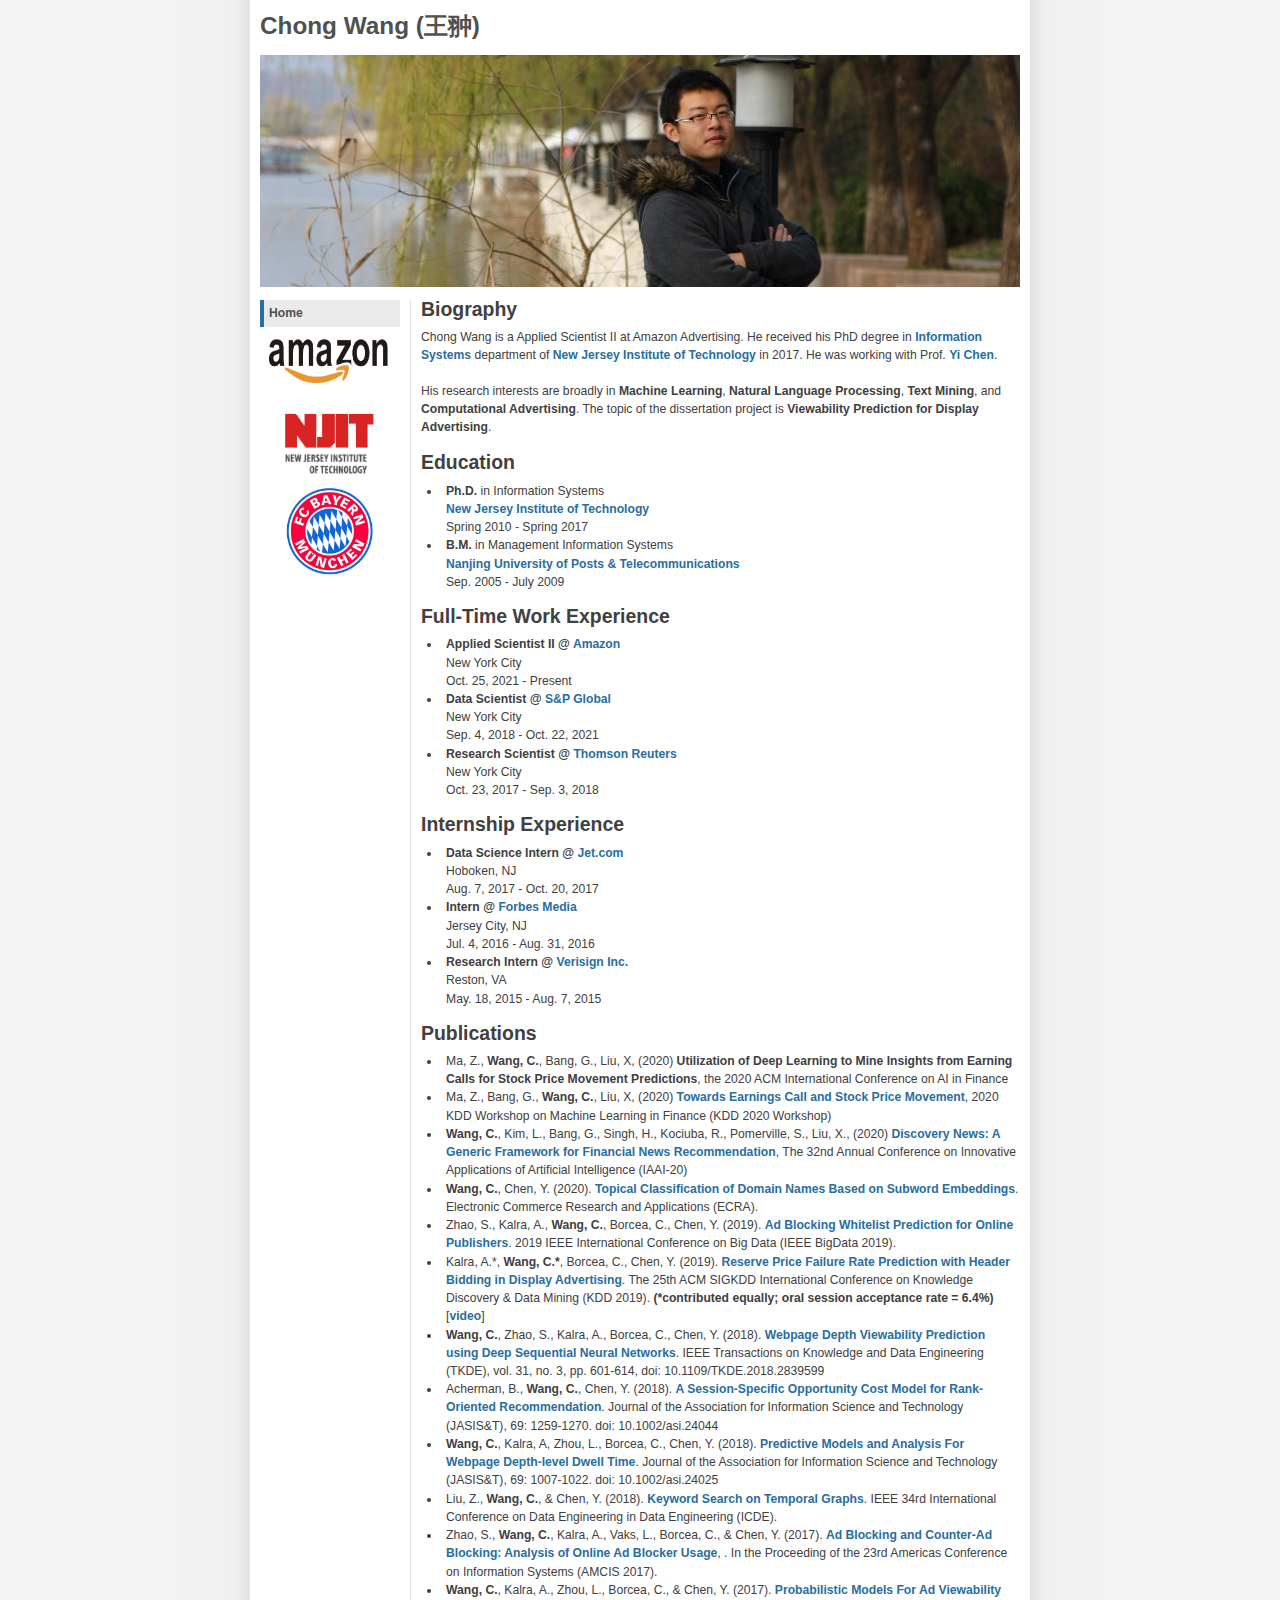
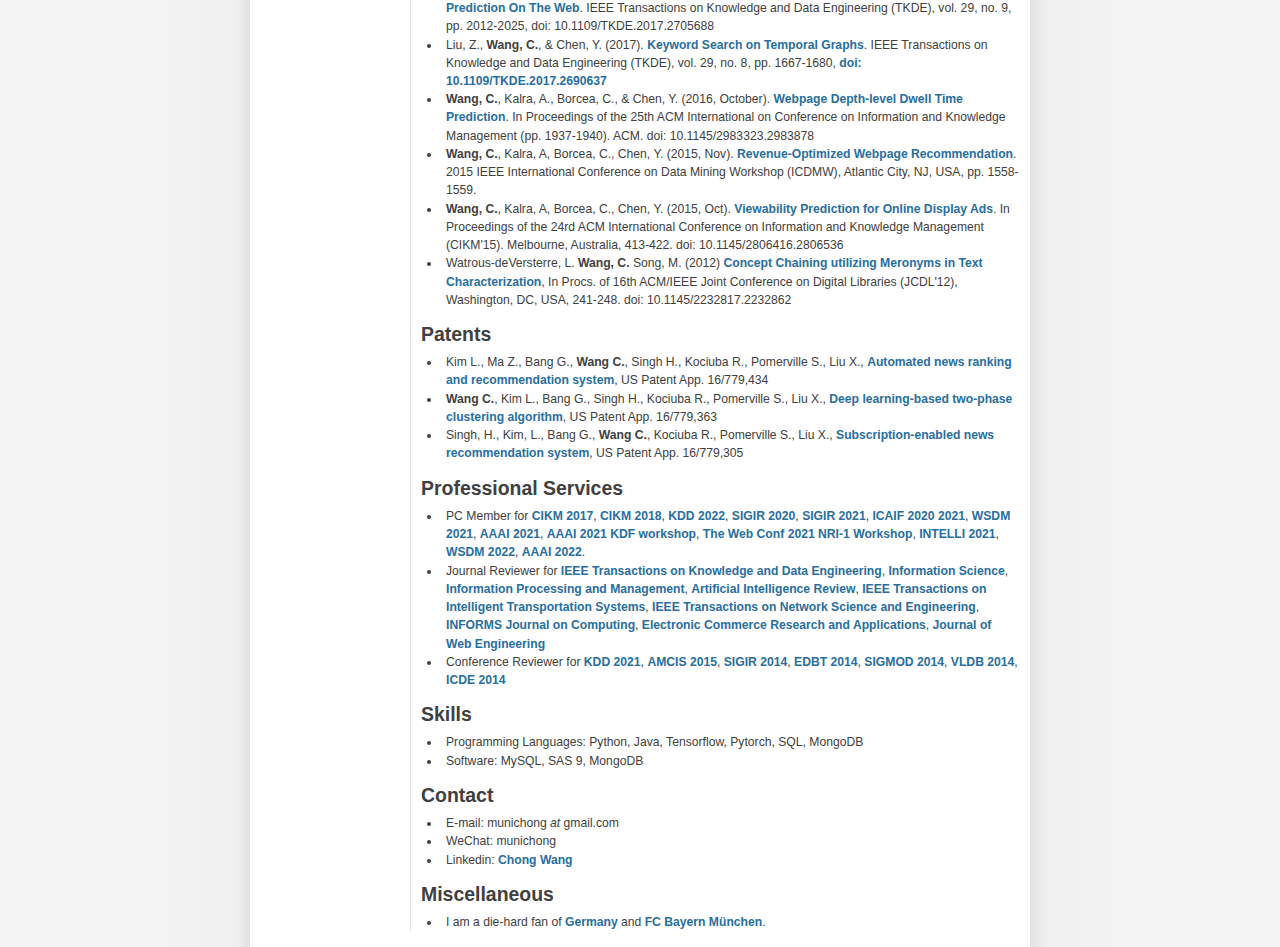
==== index.html @ 87052f8f "fix a minor bug" ====
<!DOCTYPE html PUBLIC "-//W3C//DTD XHTML 1.0 Strict//EN" "http://www.w3.org/TR/xhtml1/DTD/xhtml1-strict.dtd">
<html xmlns="http://www.w3.org/1999/xhtml" xml:lang="en"><head>



	<meta http-equiv="content-type" content="text/html; charset=utf-8" />
	<meta name="description" content="Chong Wang's personal webpage. The research interest in Machine Learning, NLP, and computational advertising." />
	<meta name="keywords" content="Chong Wang, Natural Language Processing, Text Mining, Machine Learning, Computational Advertising, NJIT, Amazon, applied scientist" />
	<meta name="author" content="Chong Wang" />
	<link rel="stylesheet" type="text/css" href="andreas01.css" media="screen,projection" />
	<link rel="stylesheet" type="text/css" href="print.css" media="print" /><title>Chong Wang @Amazon</title>
	

<script type="text/javascript">

  var _gaq = _gaq || [];
  _gaq.push(['_setAccount', 'UA-30613933-1']);
  _gaq.push(['_trackPageview']);

  (function() {
    var ga = document.createElement('script'); ga.type = 'text/javascript'; ga.async = true;
    ga.src = ('https:' == document.location.protocol ? 'https://ssl' : 'http://www') + '.google-analytics.com/ga.js';
    var s = document.getElementsByTagName('script')[0]; s.parentNode.insertBefore(ga, s);
  })();

</script></head><body>
<div id="wrap">

	<div id="header">
		<h1><a href="index.html">Chong Wang (王翀)</a></h1>
		<!--
		<p>Included layouts: <a href="index.html">3-col</a> &middot; <a href="index2.html">2-col a</a> &middot; <a 	href="index3.html">2-col b</a> &middot; <a href="print.html">Print</a></p>
    -->
</div>

<div style="text-align: center;">
	<img id="frontphoto" src="img/front.jpg" alt="me" height="232" width="760" />
</div>

	<div id="leftside">
		<h2 class="hide">Menu:</h2>

		
<ul class="avmenu">

			
  <li><a class="current" href="index.html">Home</a></li>
  <li><img style="width: 137px; height: 60px;" alt="amazon" src="img/amazon.png" /><br />
  </li>

			<li><img src="./img/logo.gif" align="middle" border="0" height="86" width="142" /></li><li><img src="./img/bm.jpg" align="middle" border="0" height="96" width="142" /></li>

<!--
			<li><a href="index2.html">Research</a></li>
			<li><a href="index3.html">About me</a></li>
			<li><a href="print.html">Contact</a></li>

			<li><a href="#">Subpage demo</a>
				<ul>
					<li><a href="#">Subpage 1</a></li>
					<li><a href="#">Subpage 2</a></li>
				</ul>
			</li>
-->

		
</ul>

<!--
		<div class="announce">
			<h2>Updates:</h2>
			<p><strong>Apr 24, 2008:</strong><br />Refreshed: v3.0!</p>
			<p><strong>Jan 11, 2007:</strong><br />Improved: v2.5!</p>
			<p><strong>June 25, 2006:</strong><br />Major upgrade: v2.0.</p>
			<p><strong>June 25, 2005:</strong><br />First release: v1.0.</p>
			<p class="textright"><a href="#">Sample link &raquo;</a></p>
		</div>
-->

	</div>

	<div id="contentwide">
    <h2>Biography</h2>
		<p>Chong Wang is a Applied Scientist II at Amazon Advertising. He received his PhD degree in <a href="http://is.njit.edu" target="_blank">Information Systems</a> department of <a href="http://www.njit.edu" target="_blank">New Jersey Institute of Technology</a> in 2017. He was working with Prof. <a href="http://web.njit.edu/%7Eychen/" target="_blank">Yi Chen</a>.

		</p>
		<p>His research interests are broadly in <b>Machine Learning</b>, <b>Natural Language Processing</b>, <b>Text Mining</b>, and <b>Computational Advertising</b>.
		The topic of the dissertation project is <b>Viewability Prediction for Display Advertising</b>.
		</p>


<!--    <p>
		<h3>[<a href="resume.pdf" target="_blank">Complete CV</a>]</h3>
	  </p>
-->


		<h2>Education</h2>
    <ul>
    	<li><b>Ph.D.</b> in Information Systems
    		<br /><a href="http://www.njit.edu" target="_blank">New Jersey Institute of Technology</a>
    		<br />Spring 2010 - Spring 2017</li>
      <li><b>B.M.</b> in Management Information Systems
      	<br /><a href="http://www.njupt.edu.cn/en/" target="_blank">Nanjing University of Posts &amp; Telecommunications</a>
      	<br />Sep. 2005 - July 2009</li>
    </ul>

    <h2>Full-Time Work Experience</h2>
<ul>
<li><span style="font-weight: bold;">Applied Scientist II @ <a href="https://www.amazon.com/" target="_blank">Amazon</a></span><br />
New York City<br />
Oct. 25, 2021 - Present</li>

  <li><span style="font-weight: bold;">Data Scientist @ <a href="https://www.spglobal.com/en/" target="_blank">S&amp;P Global</a></span><br />
New York City<br />
Sep. 4, 2018 - Oct. 22, 2021</li>
  <li><span style="font-weight: bold;">Research Scientist @ <a href="https://thomsonreuters.com/en.html" target="_blank">Thomson Reuters</a> </span><br />
New York City
      	<br />
Oct. 23, 2017 - Sep. 3, 2018</li>
</ul>
<h2>Internship Experience</h2>
<ul>
  <li><span style="font-weight: bold;">Data Science Intern @ <a href="https://jet.com/" target="_blank">Jet.com</a></span><br />
Hoboken, NJ <br />

Aug. 7, 2017 - Oct. 20, 2017</li>
  <li><span style="font-weight: bold;">Intern @ <a href="https://www.forbes.com/forbes-media/" target="_blank">Forbes Media</a></span><br />
Jersey City, NJ <br />

Jul. 4, 2016 - Aug. 31, 2016</li>
  <li><span style="font-weight: bold;">Research Intern @ <a href="https://verisign.com" target="_blank">Verisign Inc.</a></span><br />
Reston, VA<br />

May. 18, 2015 - Aug. 7, 2015
  </li>
</ul>
<h2>Publications</h2>

    <ul>

<li>Ma, Z., <span style="font-weight: bold;">Wang, C.</span>, Bang, G., Liu, X, (2020) <span style="font-weight: bold;">Utilization of Deep Learning to Mine Insights from Earning Calls for Stock Price Movement Predictions</span>, the 2020 ACM International Conference on AI in Finance<br />
<span style="font-weight: bold;" /></li>


<li>Ma, Z., Bang, G., <span style="font-weight: bold;">Wang, C.</span>, Liu, X, (2020) <span style="font-weight: bold;"><a href="MLF.pdf" target="_blank">Towards Earnings Call and Stock Price Movement</a></span>, 2020 KDD Workshop on Machine Learning in Finance (KDD 2020 Workshop)<br />
<span style="font-weight: bold;" /></li>


  <li><span style="font-weight: bold;">Wang, C.</span>, Kim, L., Bang, G., Singh, H., Kociuba, R., Pomerville, S., Liu, X., (2020) <a href="discovery_news_iaai20.pdf" target="_blank">Discovery News: A Generic Framework for Financial News Recommendation</a>, The 32nd Annual Conference on Innovative Applications of Artificial Intelligence (IAAI-20)</li>


<li><span style="font-weight: bold;">Wang, C.</span>, Chen, Y. (2020). <a href="domain_name.pdf" target="_blank">Topical Classification of Domain Names Based on Subword Embeddings</a>. Electronic Commerce Research and Applications (ECRA). </li>


<li>Zhao, S., Kalra, A., <span style="font-weight: bold;">Wang, C.</span>,

Borcea, C., Chen, Y. (2019). <a href="https://web.njit.edu/%7Eborcea/papers/ieee-bigdata19.pdf" target="_blank">Ad Blocking Whitelist Prediction for Online Publishers</a>. 2019 IEEE International Conference on Big Data (IEEE BigData 2019). </li>


  <li>Kalra, A.*, <span style="font-weight: bold;">Wang, C.*</span>,

Borcea, C., Chen, Y. (2019). <a href="https://web.njit.edu/%7Eborcea/papers/acm-kdd19.pdf" target="_blank">Reserve Price Failure Rate Prediction with Header Bidding in Display Advertising</a>. The 25th ACM SIGKDD International Conference on Knowledge Discovery &amp; Data Mining (KDD 2019). <span style="font-weight: bold;">(*contributed equally; oral session acceptance rate = 6.4%)</span>[<a href="https://www.youtube.com/watch?v=-_Iq-w-xCQo">video</a>]<br />
<span style="font-weight: bold;"> </span></li>


  <li><span style="font-weight: bold;">Wang, C.</span>, Zhao, S., Kalra, A., Borcea, C., Chen, Y. (2018). <a href="https://web.njit.edu/%7Eborcea/papers/ieee-tkde18.pdf" target="_blank">Webpage Depth Viewability Prediction using Deep Sequential Neural Networks</a>. IEEE Transactions on Knowledge and Data Engineering (TKDE), vol. 31, no. 3, pp. 601-614, doi: 10.1109/TKDE.2018.2839599<br />

  </li>

  <li>Acherman, B., <span style="font-weight: bold;">Wang, C.</span>, Chen, Y. (2018). <a href="https://www.researchgate.net/profile/Chong_Wang4/publication/326557598_A_Session-Specific_Opportunity_Cost_Model_for_Rank-Oriented_Recommendation/links/5b55eaa2a6fdcc8dae3d9957/A-Session-Specific-Opportunity-Cost-Model-for-Rank-Oriented-Recommendation.pdf" target="_blank">A Session-Specific Opportunity Cost Model for Rank-Oriented Recommendation</a>. Journal of the Association for Information Science and Technology (JASIS&amp;T), 69: 1259-1270. doi: 10.1002/asi.24044<br />

    
    <span style="font-weight: bold;" /></li>
  <li><span style="font-weight: bold;">Wang, C.</span>, Kalra, A, Zhou, L., Borcea, C., Chen, Y. (2018). <a href="https://www.researchgate.net/profile/Chong_Wang4/publication/325268586_Predictive_models_and_analysis_for_webpage_depth-level_dwell_time/links/5b0ef4d44585157f872468e2/Predictive-models-and-analysis-for-webpage-depth-level-dwell-time.pdf" target="_blank">Predictive Models and Analysis For Webpage Depth-level Dwell Time</a>. Journal of the Association for Information Science and Technology (JASIS&amp;T), 69: 1007-1022. doi: 10.1002/asi.24025<br />
  </li>
  <li>
Liu, Z., <b>Wang, C.</b>, &amp; Chen, Y. (2018). <a href="https://www.researchgate.net/publication/315973846_Keyword_Search_on_Temporal_Graphs" target="_blank">Keyword Search on Temporal Graphs</a>. IEEE 34rd International Conference on Data Engineering in Data Engineering (ICDE).</li>
  <li>

Zhao, S., <b>Wang, C.</b>, Kalra, A., Vaks, L., Borcea, C., &amp; Chen, Y. (2017). <a href="https://web.njit.edu/%7Eborcea/papers/amcis17.pdf" target="_blank">Ad Blocking and Counter-Ad Blocking: Analysis of Online Ad Blocker Usage</a>, . In the Proceeding of the 23rd Americas Conference on Information Systems (AMCIS 2017).
  </li>


<li>

<b>Wang, C.</b>, Kalra, A., Zhou, L., Borcea, C., &amp; Chen, Y. (2017). <a href="https://web.njit.edu/%7Ecw87/_TKDE___Probabilistic_Models_For_Ad_Viewability_Prediction_On_The_Web.pdf" target="_blank">Probabilistic Models For Ad Viewability Prediction On The Web</a>. IEEE Transactions on Knowledge and Data Engineering (TKDE), vol. 29, no. 9, pp. 2012-2025, doi: 10.1109/TKDE.2017.2705688<br />

</li>

<li>
Liu, Z., <b>Wang, C.</b>, &amp; Chen, Y. (2017). <a href="https://www.researchgate.net/publication/315973846_Keyword_Search_on_Temporal_Graphs" target="_blank">Keyword Search on Temporal Graphs</a>. IEEE Transactions on Knowledge and Data Engineering (TKDE), vol. 29, no. 8, pp. 1667-1680, <a href="https://doi.org/10.1109/TKDE.2017.2690637">doi: 10.1109/TKDE.2017.2690637</a><br />

</li>


<li>
<b>Wang, C.</b>, Kalra, A., Borcea, C., &amp; Chen, Y. (2016, October). <a href="https://web.njit.edu/%7Eborcea/papers/acm-cikm16.pdf" target="_blank">Webpage Depth-level Dwell Time Prediction</a>.
In Proceedings of the 25th ACM International on Conference on
Information and Knowledge Management (pp. 1937-1940). ACM. doi:
10.1145/2983323.2983878 <span style="font-weight: bold;">
</span></li>


<li>
				<b>Wang, C.</b>, Kalra, A, Borcea, C., Chen, Y. (2015, Nov).
				<a href="https://web.njit.edu/%7Eychen/07395860.pdf" target="_blank">Revenue-Optimized Webpage Recommendation</a>.
				2015 IEEE International Conference on Data Mining Workshop (ICDMW), 
				Atlantic City, NJ, USA, pp. 1558-1559.
       </li><li>
				<b>Wang, C.</b>, Kalra, A, Borcea, C., Chen, Y. (2015, Oct).
				<a href="Viewability_Prediction_for_Online_Display_Ads.pdf" target="_blank">Viewability Prediction for Online Display Ads</a>.
				In Proceedings of the 24rd ACM International Conference on Information and Knowledge Management (CIKM'15).
				Melbourne, Australia, 413-422. doi: 10.1145/2806416.2806536
       </li><li>
         Watrous-deVersterre, L. <b>Wang, C. </b> Song, M. (2012)
         <a href="concept_chaining.pdf" target="_blank">Concept Chaining utilizing Meronyms in Text Characterization</a>,
In Procs. of 16th ACM/IEEE Joint Conference on Digital Libraries
(JCDL'12), Washington, DC, USA, 241-248. doi: 10.1145/2232817.2232862 </li>

    </ul>


<h2>Patents</h2>
<ul>
    <li>
        Kim L., Ma Z., Bang G., <b>Wang C.</b>, Singh H., Kociuba R., Pomerville S., Liu X., <a target="_blank" href="https://patents.google.com/patent/US20210109968A1/en">Automated news ranking and recommendation system</a>, US Patent App. 16/779,434
    </li>
    <li>
        <b>Wang C.</b>, Kim L., Bang G., Singh H., Kociuba R., Pomerville S., Liu X., <a target="_blank" href="https://patents.google.com/patent/US20210109954A1/en">Deep learning-based two-phase clustering algorithm</a>, US Patent App. 16/779,363
    </li>
    <li>
        Singh, H., Kim, L., Bang G., <b>Wang C.</b>, Kociuba R., Pomerville S., Liu X., <a target="_blank" href="https://patents.google.com/patent/US20210110475A1/en">Subscription-enabled news recommendation system</a>, US Patent App. 16/779,305
    </li>
</ul>


<h2>Professional Services</h2>
<ul>
  <li>PC Member for <a href="http://www.cikmconference.org/CIKM2017/" target="_blank">CIKM 2017</a>, 
	  <a href="http://www.cikm2018.units.it/" target="_blank">CIKM 2018</a>, 
	  <a href="https://kdd.org/kdd2022/index.html" target="_blank">KDD 2022</a>, 
    <a target="_blank" href="https://sigir.org/sigir2020/">SIGIR 2020</a>,
<a target="_blank" href="https://sigir.org/sigir2021/">SIGIR 2021</a>, <a target="_blank" href="https://ai-finance.org/">ICAIF 2020 2021</a>, <a href="http://www.wsdm-conference.org/2021/" target="_blank">WSDM 2021</a>, <a href="https://aaai.org/Conferences/AAAI-21/" target="_blank">AAAI 2021</a>, <a href="https://aaai-kdf.github.io/kdf2021/" target="_blank">AAAI 2021 KDF workshop</a>, <a href="https://msnews.github.io/workshop.html" target="_blank">The Web Conf 2021 NRI-1 Workshop</a>, <a href="https://www.iaria.org/conferences2021/INTELLI21.html" target="_blank">INTELLI 2021</a>, <a href="http://www.wsdm-conference.org/2022/" target="_blank">WSDM 2022</a>, <a href="https://aaai.org/Conferences/AAAI-22/" target="_blank">AAAI 2022</a>.

<br />
    </a></li>
  <li>Journal Reviewer for 
<a href="https://www.computer.org/web/tkde" target="_blank">IEEE Transactions on Knowledge and Data Engineering</a>, 
<a href="https://www.journals.elsevier.com/information-sciences" target="_blank">Information Science</a>,
<a href="https://www.journals.elsevier.com/information-processing-and-management/" target="_blank">Information Processing and Management</a>, 
<a href="https://www.springer.com/journal/10462" target="_blank">Artificial Intelligence Review</a>, 
<a href="https://ieeexplore.ieee.org/xpl/RecentIssue.jsp?punumber=6979" target="_blank">IEEE Transactions on Intelligent Transportation Systems</a>, <a href="https://ieeexplore.ieee.org/xpl/RecentIssue.jsp?punumber=6488902" target="_blank">IEEE Transactions on Network Science and Engineering</a>, <a href="https://pubsonline.informs.org/journal/ijoc" target="_blank">INFORMS Journal on Computing</a>, <a href="https://www.journals.elsevier.com/electronic-commerce-research-and-applications" target="_blank">Electronic Commerce Research and Applications</a>, <a href="www.rintonpress.com/journals/jwe/" target="_blank">Journal of Web Engineering</a></li>
  <li>Conference Reviewer for <a target="_blank" href="https://www.kdd.org/kdd2021/">KDD 2021</a>, <a href="aisel.aisnet.org/amcis2015/" target="_blank">AMCIS 2015</a>, <a href="sigir.org/sigir2014/" target="_blank">SIGIR 2014</a>, <a href="www.edbticdt2014.gr/" target="_blank">EDBT 2014</a>, <a href="https://www.sigmod2014.org/" target="_blank">SIGMOD 2014</a>, <a href="https://www.vldb.org/2014/" target="_blank">VLDB 2014</a>, <a href="ieee-icde2014.eecs.northwestern.edu/" target="_blank">ICDE 2014</a><br />
  </li>
</ul>
<h2>Skills</h2>

	  <ul>
	  	<li>Programming Languages: Python, Java, Tensorflow, Pytorch, SQL, MongoDB<br />
</li>
	  	<li>Software: MySQL, SAS 9, MongoDB</li>
	  </ul>

	  <h2>Contact</h2>
	  <ul>
	  	<li>E-mail: munichong <i>at</i> gmail.com</li>
                <li>WeChat: munichong </li>
	  	<li>Linkedin:
	  		<a href="http://www.linkedin.com/profile/view?id=138083395&amp;locale=en_US&amp;trk=tab_pro" target="_blank">Chong Wang</a>
	  		</li>
	  </ul>

	  <h2>Miscellaneous</h2>
	  <ul>
	  	<li>I am a die-hard fan of <a href="http://www.germany.travel/en/index.html">Germany</a>
	  		and <a href="http://www.fcbayern.telekom.de/en/">FC Bayern München</a>.</li></ul></div></div></body></html>
---- andreas01.css ----
/*
Original design: andreas01 (v3.0 - Jun 01, 2010) - A free xhtml/css website template by Andreas Viklund.
For more information, see http://andreasviklund.com/templates/andreas01/
*/

/* Main body */
body {background:#f4f4f4 url(img/bg.gif) top center repeat-y; color:#404040; font:76% Verdana,Tahoma,Arial,sans-serif; margin:0 auto; padding:0;}
#wrap {background:#fff; color:#404040; margin:0 auto; width:760px;}

/* Basic tags */
a {background-color:inherit; color:#286ea0; font-weight:700; text-decoration:none;}
a:hover {background-color:inherit; color:#286ea0; text-decoration:underline;}
a img {border:0;}
p {margin:0 0 1.4em;}

/* Header */
#header {height:45px; margin:10px 0 0; padding:0;}
#header h1 {background-color:inherit; color:#505050; float:left; font-size:2em; margin:0 0 10px; width:350px;}
#header h1 a {background-color:inherit; color:#505050; text-decoration:none;}
#header p {float:right; font-weight:700; line-height:1.3em; margin:8px 0 0; text-align:center; width:400px;}
#frontphoto {border:0; margin:0 0 10px;}

/*Left and right sidebar */
#leftside {clear:left; float:left; margin:0 0 5px; padding:0; width:140px;}
#rightside {float:right; line-height:1.4em; margin:0 0 5px; padding:0; width:140px;}
#leftside p,#leftside ul, #rightside p,#rightside ul {margin:0 0 16px; padding:0;}
#leftside p, #rightside p {font-size:0.9em; line-height:1.4em;}
#leftside li, #rightside li {line-height:1.2em; list-style:none; margin:0 0 6px; padding:0;}
#leftside ul ul, #rightside ul ul {margin:6px 0 0 10px; padding:0;}
#leftside ul ul li, #rightside ul ul li {margin:0 0 4px;}
#leftside ul ul li a, #rightside ul ul li a {font-weight:400;}
#leftside h2,#leftside h3, #rightside h2,#rightside h3 {color:#505050; font-size:1.2em; margin:0 0 8px; padding:0;}

/* Main menu */
#leftside ul.avmenu, #rightside ul.avmenu {display:block; list-style:none; margin:0 0 18px 0; padding:0; width:140px;}
#leftside ul.avmenu li, #rightside ul.avmenu li {display:inline; line-height:1.4em; padding:0; width:140px;}
#leftside ul.avmenu li a, #rightside ul.avmenu li a {background-color:#f4f4f4; border-left:4px solid #ccc; color:#505050; float:left; font-weight:700; margin-bottom:5px; padding:5px 1px 5px 5px; text-decoration:none; width:130px;}
#leftside ul.avmenu li a:hover,#leftside ul.avmenu li a.current, #rightside ul.avmenu li a:hover,#rightside ul.avmenu li a.current {background-color:#eaeaea; border-left:4px solid #286ea0; color:#505050;}
#leftside ul.avmenu ul, #rightside ul.avmenu ul {font-size:0.9em; margin:0 0 0 15px; padding:0 0 5px; width:125px;}
#leftside ul.avmenu ul a, #rightside ul.avmenu ul a {font-weight:400; padding:3px 1px 3px 5px; width:115px;}
#leftside ul.avmenu ul ul, #rightside ul.avmenu ul ul {width:113px;}
#leftside ul.avmenu ul ul a, #rightside ul.avmenu ul ul a {width:100px;}

/* Main content */
#content {border-left:1px solid #e0e0e0; border-right:1px solid #e0e0e0; line-height:1.5em; margin:0 150px 5px; padding:0 10px;}
#contentwide {border-left:1px solid #e0e0e0; line-height:1.5em; margin:0 0 5px 150px; padding:0 0 0 10px;}
#contentwide2 {border-right:1px solid #e0e0e0; line-height:1.5em; margin:0 150px 5px 0; padding:0 10px 0 0;}
#content h2,#contentwide h2,#contentwide2 h2 {font-size:1.6em; margin:0 0 10px;}
#content h3,#contentwide h3,#contentwide2 h3 {font-size:1.3em; margin:0 0 8px;}
#content img,#contentwide img,#contentwide2 img {background:#ccc; border:4px solid #f0f0f0; color:#303030; display:inline; padding:1px;}
#content ul,#contentwide ul,#contentwide2 ul,#content ol,#contentwide ol,#contentwide2 ol {margin:0 0 16px 20px; padding:0;}
#content li,#contentwide li,#contentwide2 li {margin:0; padding:0 0 0 5px;}
#content ul ul,#contentwide ul ul,#contentwide2 ul ul,#content ol ol,#contentwide ol ol,#contentwide2 ol ol {margin:0 0 0 16px; padding:0;}

/* Footer */
#footer {background:#fff; border-top:2px solid #e0e0e0; clear:both; color:gray; margin:0 auto; padding:10px 0; text-align:center; width:760px; line-height:1.5em; font-size:0.9em;}
#footer p {margin:0; padding:0;}
#footer a {background-color:#fff; color:gray; font-weight:400; text-decoration:none;}
#footer a:hover {text-decoration:underline;}
#footer span {font-size:1.2em;}

/* Additional classes */
.left {float:left; margin:3px 10px 2px 0;}
.right {float:right; margin:2px 0 2px 10px;}
.textright {text-align:right; margin:5px 0;}
.center {text-align:center;}
.small {font-size:0.8em;}
.bold {font-weight:700;}
.timestamp {font-size:1.2em; margin:-5px 0 15px 10px;}
.timestamp a {font-weight:400;}
.announce {background-color:#f4f4f4; border-left:4px solid #ccc; clear:left; color:#505050; font-size:0.9em; line-height:1.5em; margin:10px 0 15px; padding:7px 5px 2px 5px; width:126px;}
.announce p {margin:10px 0 0; padding:0;}
.postinfo {background-color:#f4f4f4; border-left:4px solid #ccc; color:#606060; font-size:0.9em; line-height:1.4em; margin:1px 0 20px; padding:8px 5px 8px 8px;}
.clearing {clear:left; margin:0; padding:0; visibility:hidden;}
.hide {display:none;}
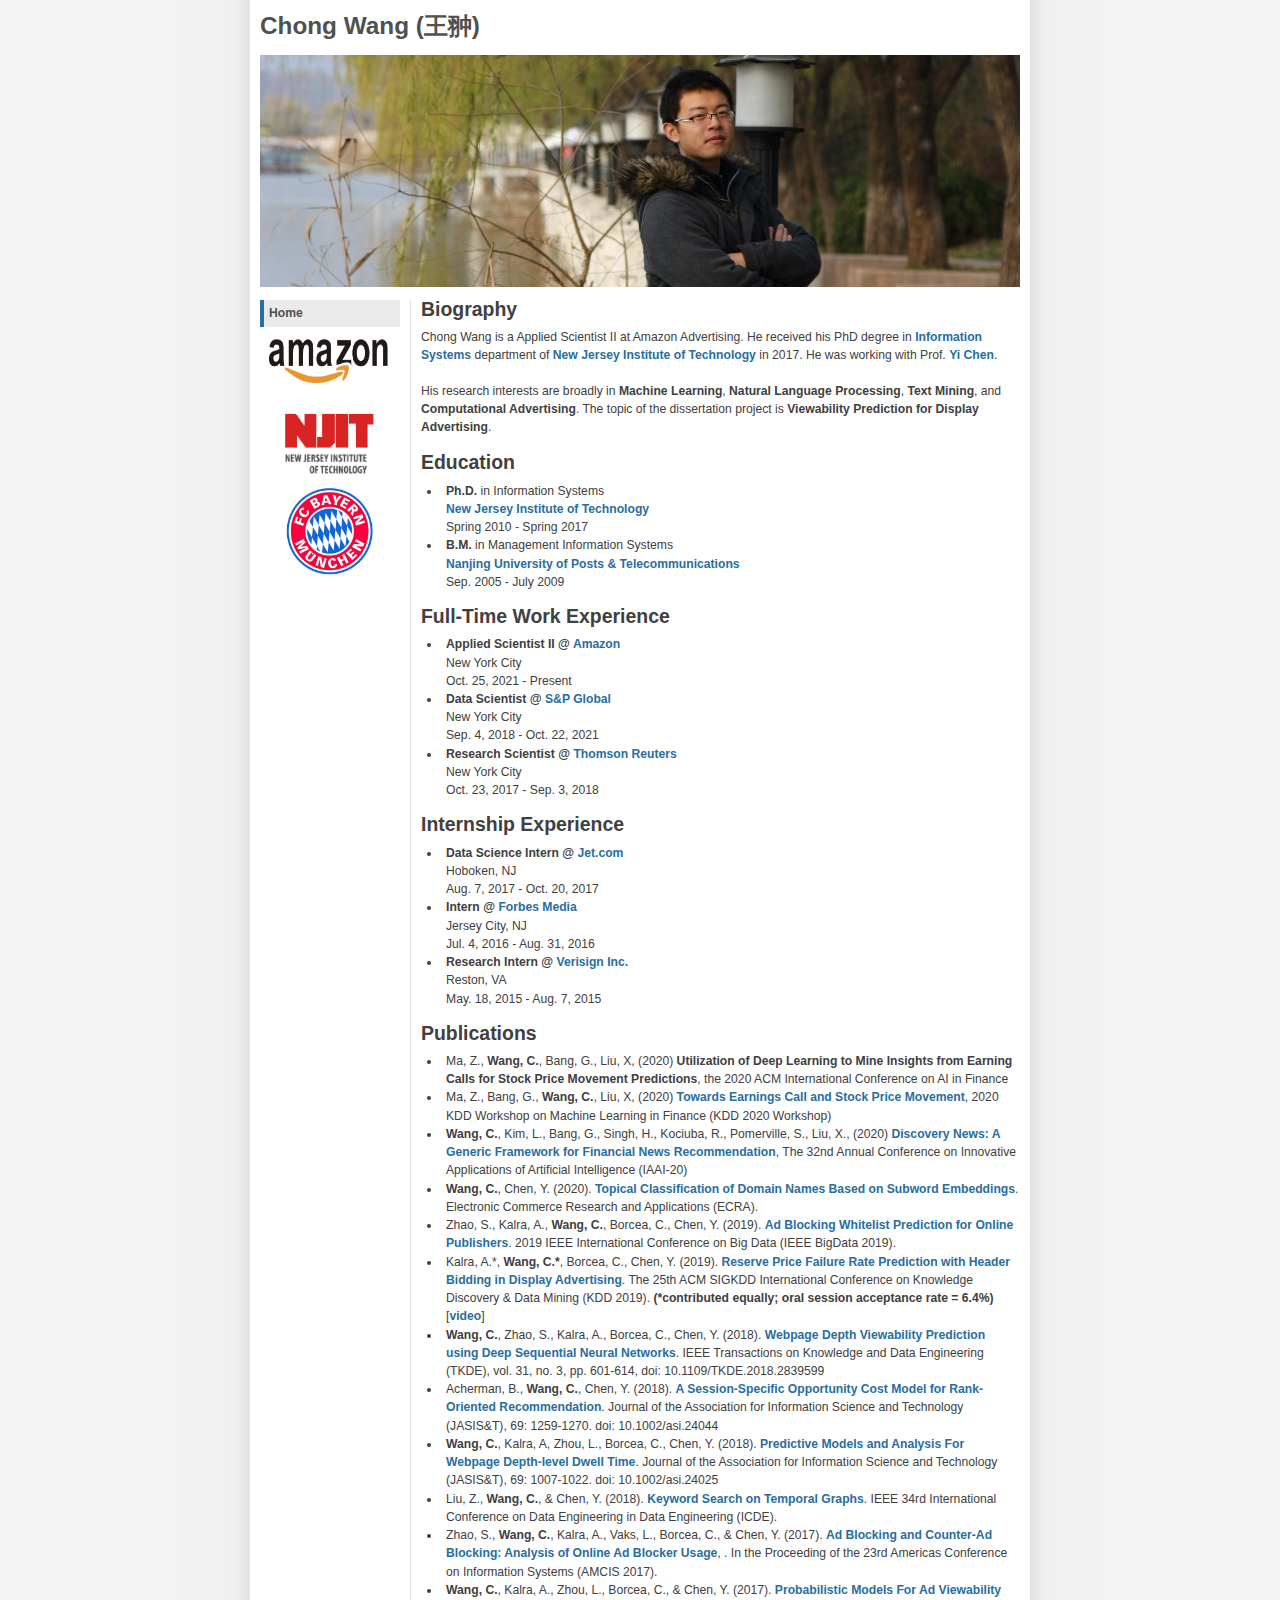
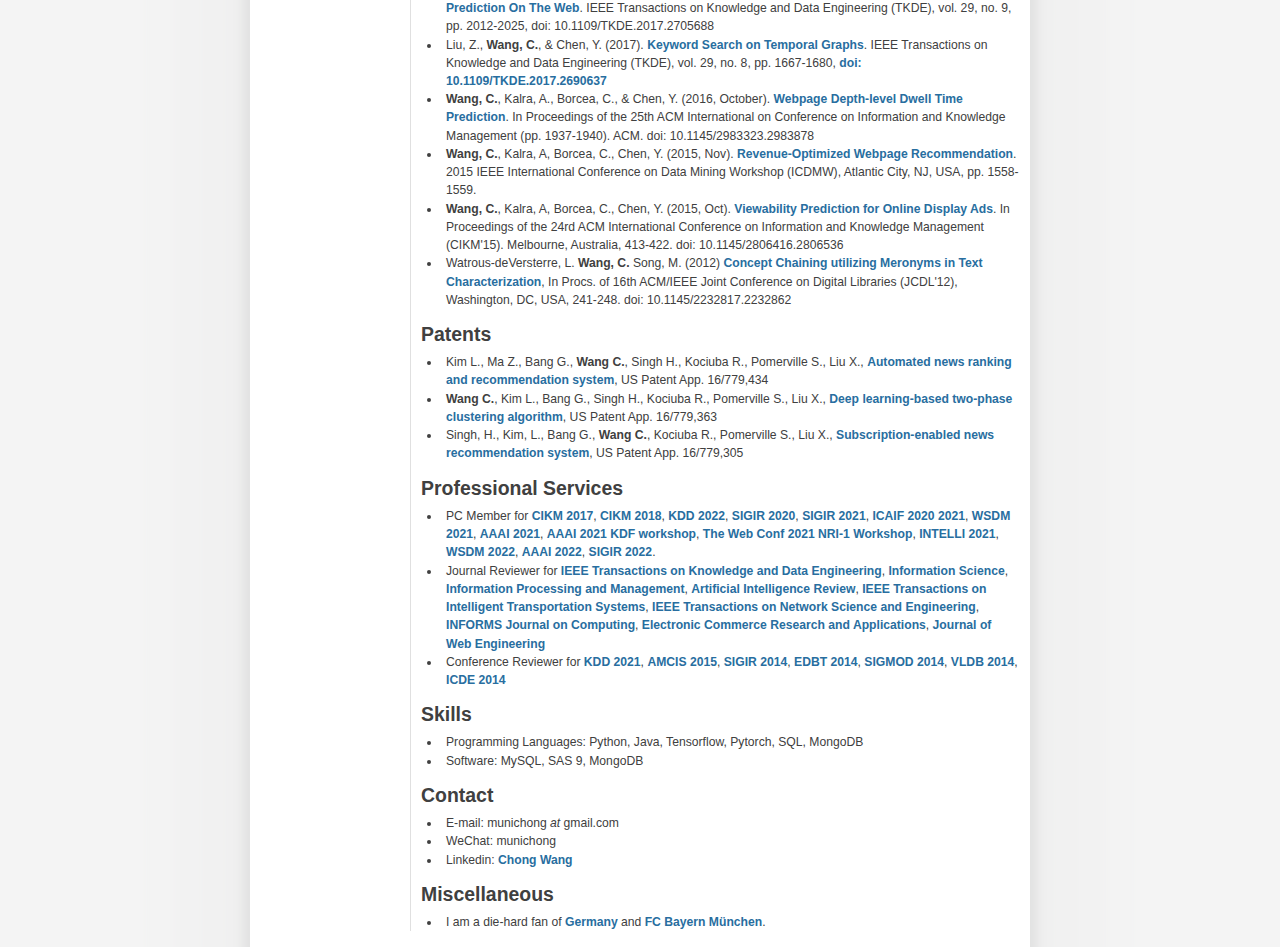
==== commit a74a05b4: "Add SIGIR 2022" ====
--- a/index.html
+++ b/index.html
@@ -241,7 +241,16 @@
 	  <a href="http://www.cikm2018.units.it/" target="_blank">CIKM 2018</a>, 
 	  <a href="https://kdd.org/kdd2022/index.html" target="_blank">KDD 2022</a>, 
     <a target="_blank" href="https://sigir.org/sigir2020/">SIGIR 2020</a>,
-<a target="_blank" href="https://sigir.org/sigir2021/">SIGIR 2021</a>, <a target="_blank" href="https://ai-finance.org/">ICAIF 2020 2021</a>, <a href="http://www.wsdm-conference.org/2021/" target="_blank">WSDM 2021</a>, <a href="https://aaai.org/Conferences/AAAI-21/" target="_blank">AAAI 2021</a>, <a href="https://aaai-kdf.github.io/kdf2021/" target="_blank">AAAI 2021 KDF workshop</a>, <a href="https://msnews.github.io/workshop.html" target="_blank">The Web Conf 2021 NRI-1 Workshop</a>, <a href="https://www.iaria.org/conferences2021/INTELLI21.html" target="_blank">INTELLI 2021</a>, <a href="http://www.wsdm-conference.org/2022/" target="_blank">WSDM 2022</a>, <a href="https://aaai.org/Conferences/AAAI-22/" target="_blank">AAAI 2022</a>.
+<a target="_blank" href="https://sigir.org/sigir2021/">SIGIR 2021</a>, 
+	  <a target="_blank" href="https://ai-finance.org/">ICAIF 2020 2021</a>, 
+	  <a href="http://www.wsdm-conference.org/2021/" target="_blank">WSDM 2021</a>, 
+	  <a href="https://aaai.org/Conferences/AAAI-21/" target="_blank">AAAI 2021</a>, 
+	  <a href="https://aaai-kdf.github.io/kdf2021/" target="_blank">AAAI 2021 KDF workshop</a>, 
+	  <a href="https://msnews.github.io/workshop.html" target="_blank">The Web Conf 2021 NRI-1 Workshop</a>, 
+	  <a href="https://www.iaria.org/conferences2021/INTELLI21.html" target="_blank">INTELLI 2021</a>, 
+	  <a href="http://www.wsdm-conference.org/2022/" target="_blank">WSDM 2022</a>, 
+	  <a href="https://aaai.org/Conferences/AAAI-22/" target="_blank">AAAI 2022</a>,
+	   <a href="https://sigir.org/sigir2022/" target="_blank">SIGIR 2022</a>.
 
 <br />
     </a></li>
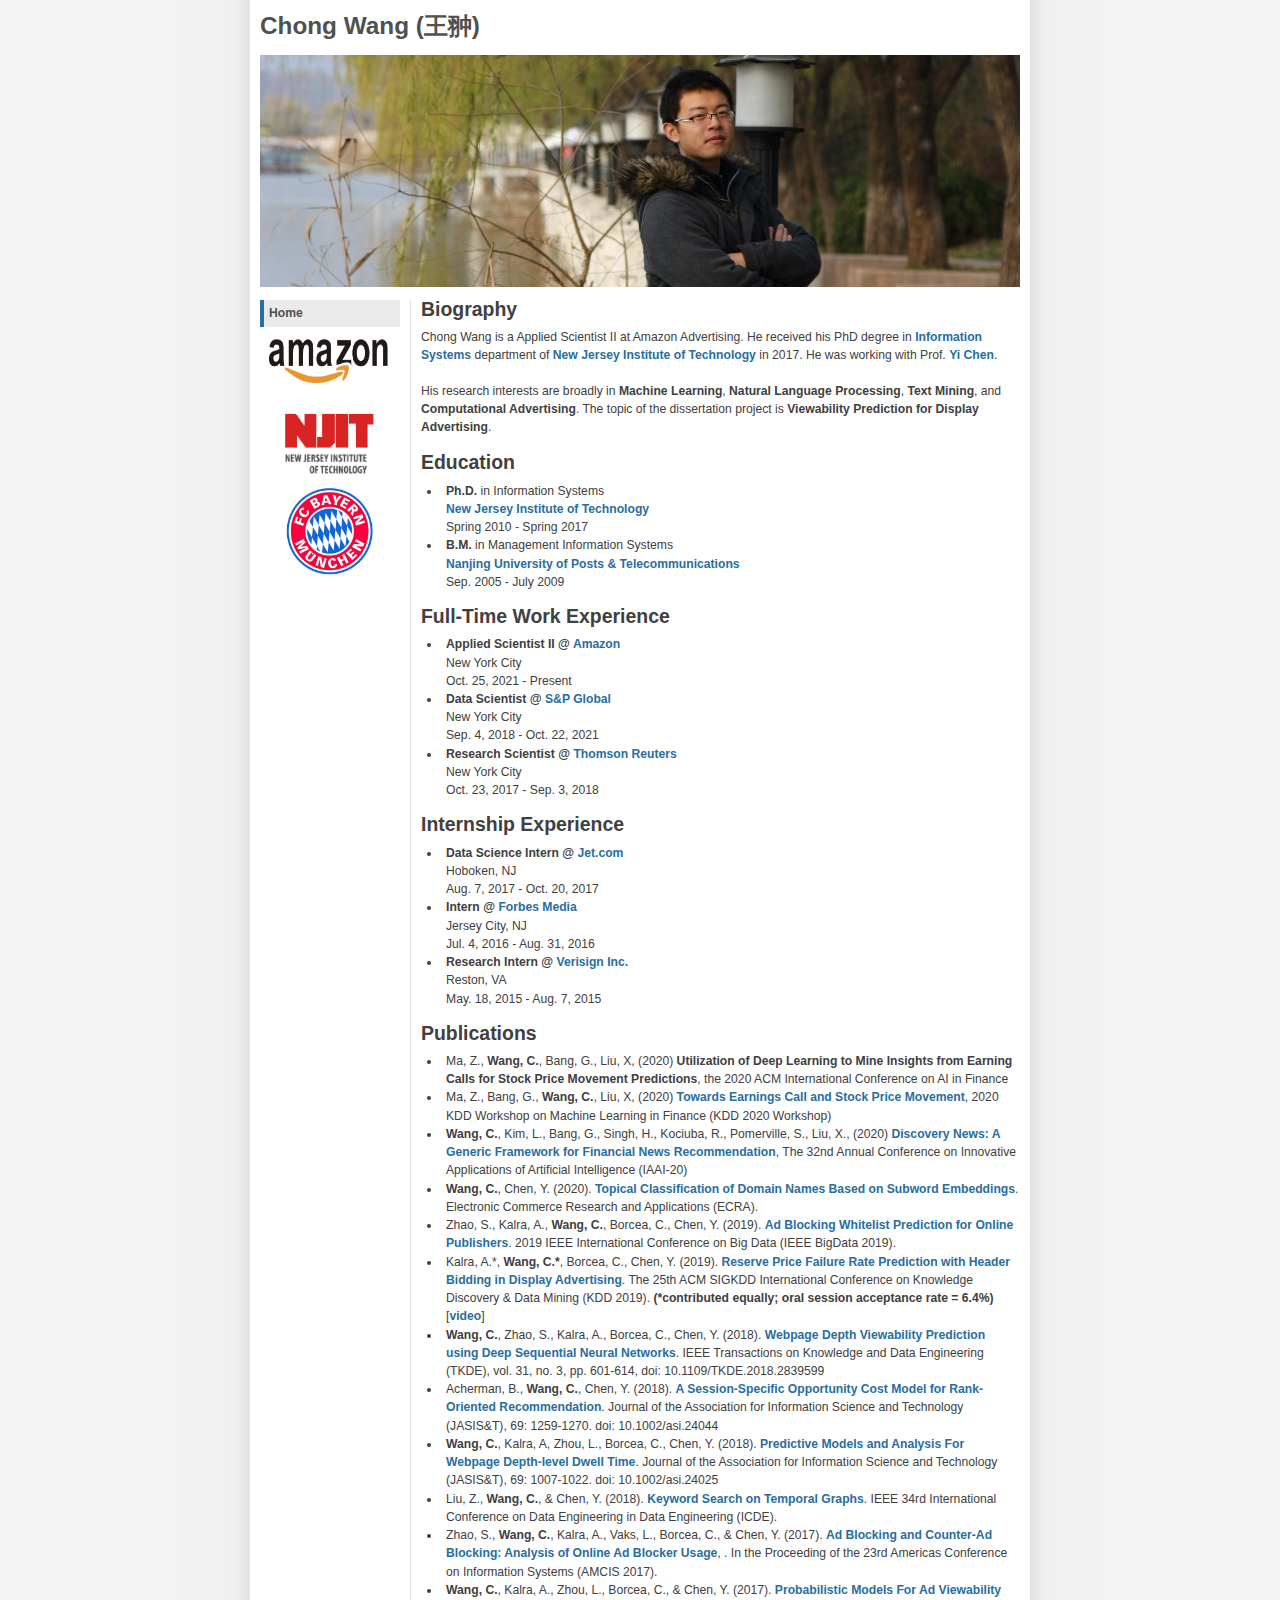
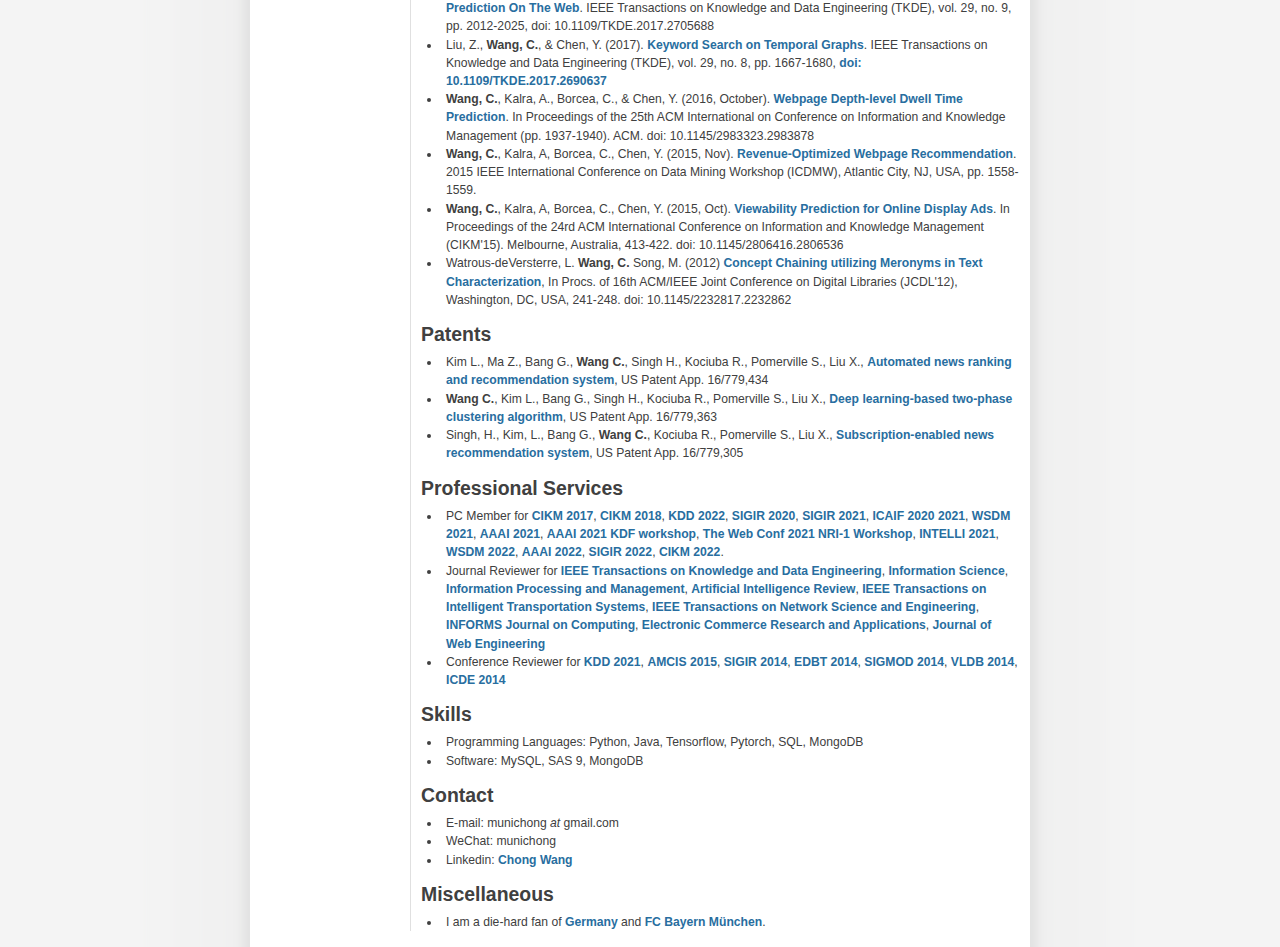
==== commit 47f6c655: "Add CIKM 2022 PC Member" ====
--- a/index.html
+++ b/index.html
@@ -250,7 +250,8 @@
 	  <a href="https://www.iaria.org/conferences2021/INTELLI21.html" target="_blank">INTELLI 2021</a>, 
 	  <a href="http://www.wsdm-conference.org/2022/" target="_blank">WSDM 2022</a>, 
 	  <a href="https://aaai.org/Conferences/AAAI-22/" target="_blank">AAAI 2022</a>,
-	   <a href="https://sigir.org/sigir2022/" target="_blank">SIGIR 2022</a>.
+	   <a href="https://sigir.org/sigir2022/" target="_blank">SIGIR 2022</a>,
+	  <a href="https://www.cikm2022.org/" target="_blank">CIKM 2022</a>.
 
 <br />
     </a></li>
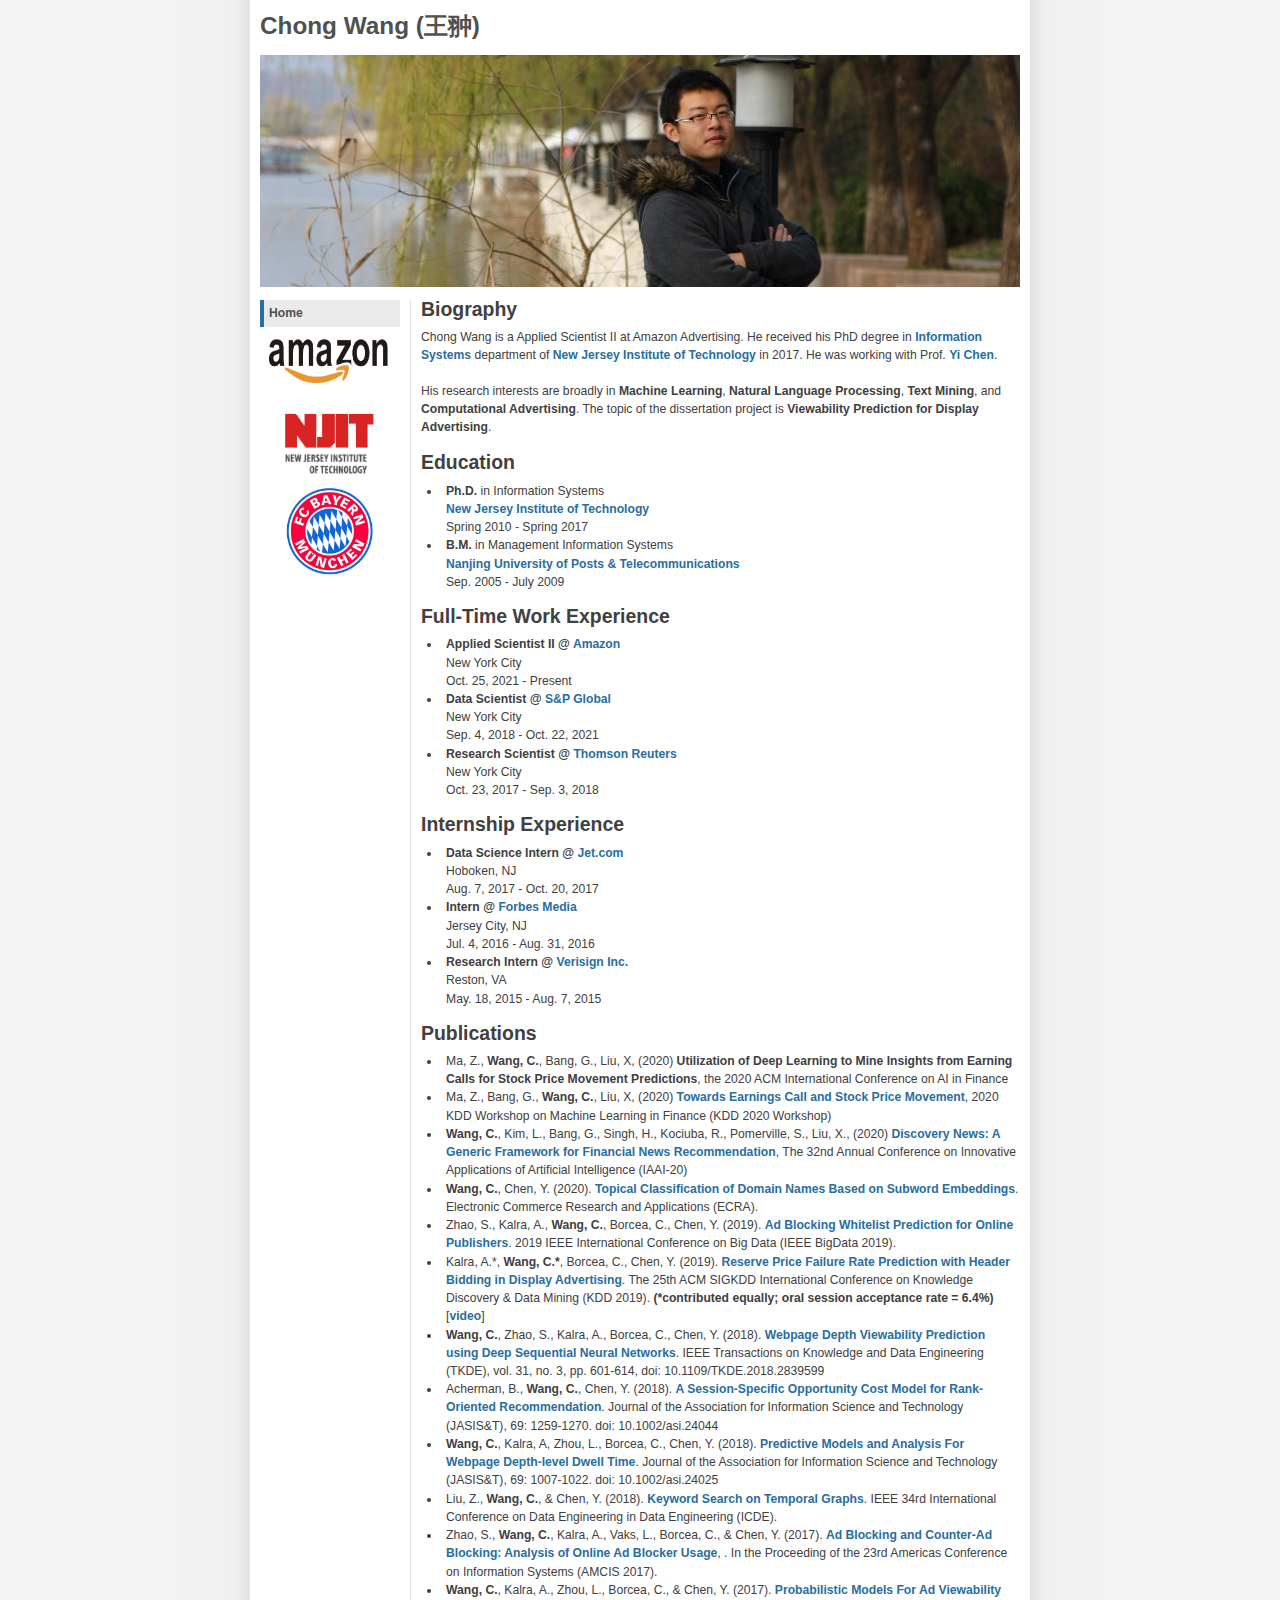
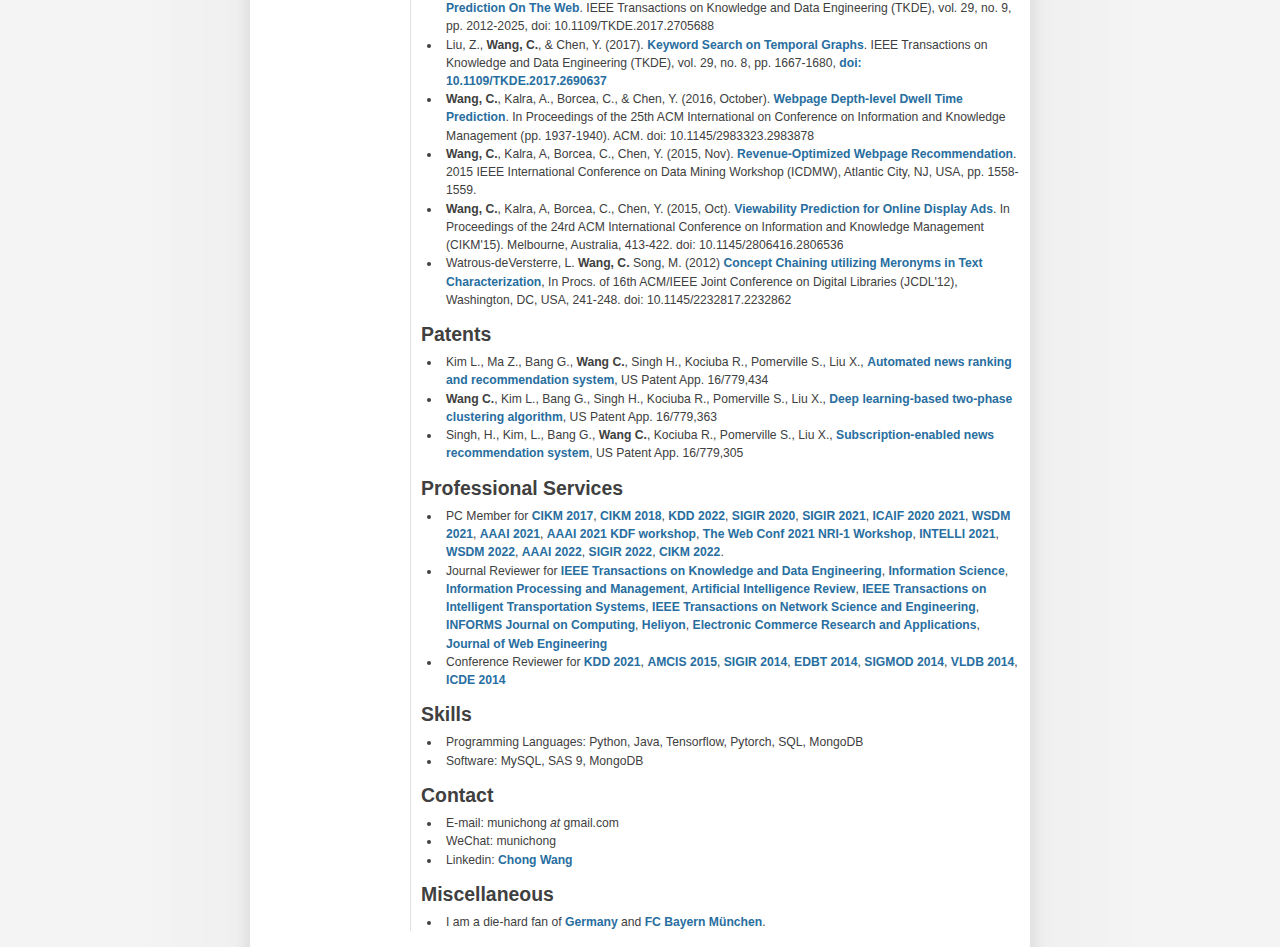
==== commit 134a9b4e: "Added Heliyon journal review" ====
--- a/index.html
+++ b/index.html
@@ -260,8 +260,14 @@
 <a href="https://www.journals.elsevier.com/information-sciences" target="_blank">Information Science</a>,
 <a href="https://www.journals.elsevier.com/information-processing-and-management/" target="_blank">Information Processing and Management</a>, 
 <a href="https://www.springer.com/journal/10462" target="_blank">Artificial Intelligence Review</a>, 
-<a href="https://ieeexplore.ieee.org/xpl/RecentIssue.jsp?punumber=6979" target="_blank">IEEE Transactions on Intelligent Transportation Systems</a>, <a href="https://ieeexplore.ieee.org/xpl/RecentIssue.jsp?punumber=6488902" target="_blank">IEEE Transactions on Network Science and Engineering</a>, <a href="https://pubsonline.informs.org/journal/ijoc" target="_blank">INFORMS Journal on Computing</a>, <a href="https://www.journals.elsevier.com/electronic-commerce-research-and-applications" target="_blank">Electronic Commerce Research and Applications</a>, <a href="www.rintonpress.com/journals/jwe/" target="_blank">Journal of Web Engineering</a></li>
-  <li>Conference Reviewer for <a target="_blank" href="https://www.kdd.org/kdd2021/">KDD 2021</a>, <a href="aisel.aisnet.org/amcis2015/" target="_blank">AMCIS 2015</a>, <a href="sigir.org/sigir2014/" target="_blank">SIGIR 2014</a>, <a href="www.edbticdt2014.gr/" target="_blank">EDBT 2014</a>, <a href="https://www.sigmod2014.org/" target="_blank">SIGMOD 2014</a>, <a href="https://www.vldb.org/2014/" target="_blank">VLDB 2014</a>, <a href="ieee-icde2014.eecs.northwestern.edu/" target="_blank">ICDE 2014</a><br />
+<a href="https://ieeexplore.ieee.org/xpl/RecentIssue.jsp?punumber=6979" target="_blank">IEEE Transactions on Intelligent Transportation Systems</a>, 
+	  <a href="https://ieeexplore.ieee.org/xpl/RecentIssue.jsp?punumber=6488902" target="_blank">IEEE Transactions on Network Science and Engineering</a>, 
+	  <a href="https://pubsonline.informs.org/journal/ijoc" target="_blank">INFORMS Journal on Computing</a>, 
+	   <a href="https://www.sciencedirect.com/journal/heliyon" target="_blank">Heliyon</a>, 
+	  <a href="https://www.journals.elsevier.com/electronic-commerce-research-and-applications" target="_blank">Electronic Commerce Research and Applications</a>, 
+	  <a href="www.rintonpress.com/journals/jwe/" target="_blank">Journal of Web Engineering</a></li>
+  
+	<li>Conference Reviewer for <a target="_blank" href="https://www.kdd.org/kdd2021/">KDD 2021</a>, <a href="aisel.aisnet.org/amcis2015/" target="_blank">AMCIS 2015</a>, <a href="sigir.org/sigir2014/" target="_blank">SIGIR 2014</a>, <a href="www.edbticdt2014.gr/" target="_blank">EDBT 2014</a>, <a href="https://www.sigmod2014.org/" target="_blank">SIGMOD 2014</a>, <a href="https://www.vldb.org/2014/" target="_blank">VLDB 2014</a>, <a href="ieee-icde2014.eecs.northwestern.edu/" target="_blank">ICDE 2014</a><br />
   </li>
 </ul>
 <h2>Skills</h2>
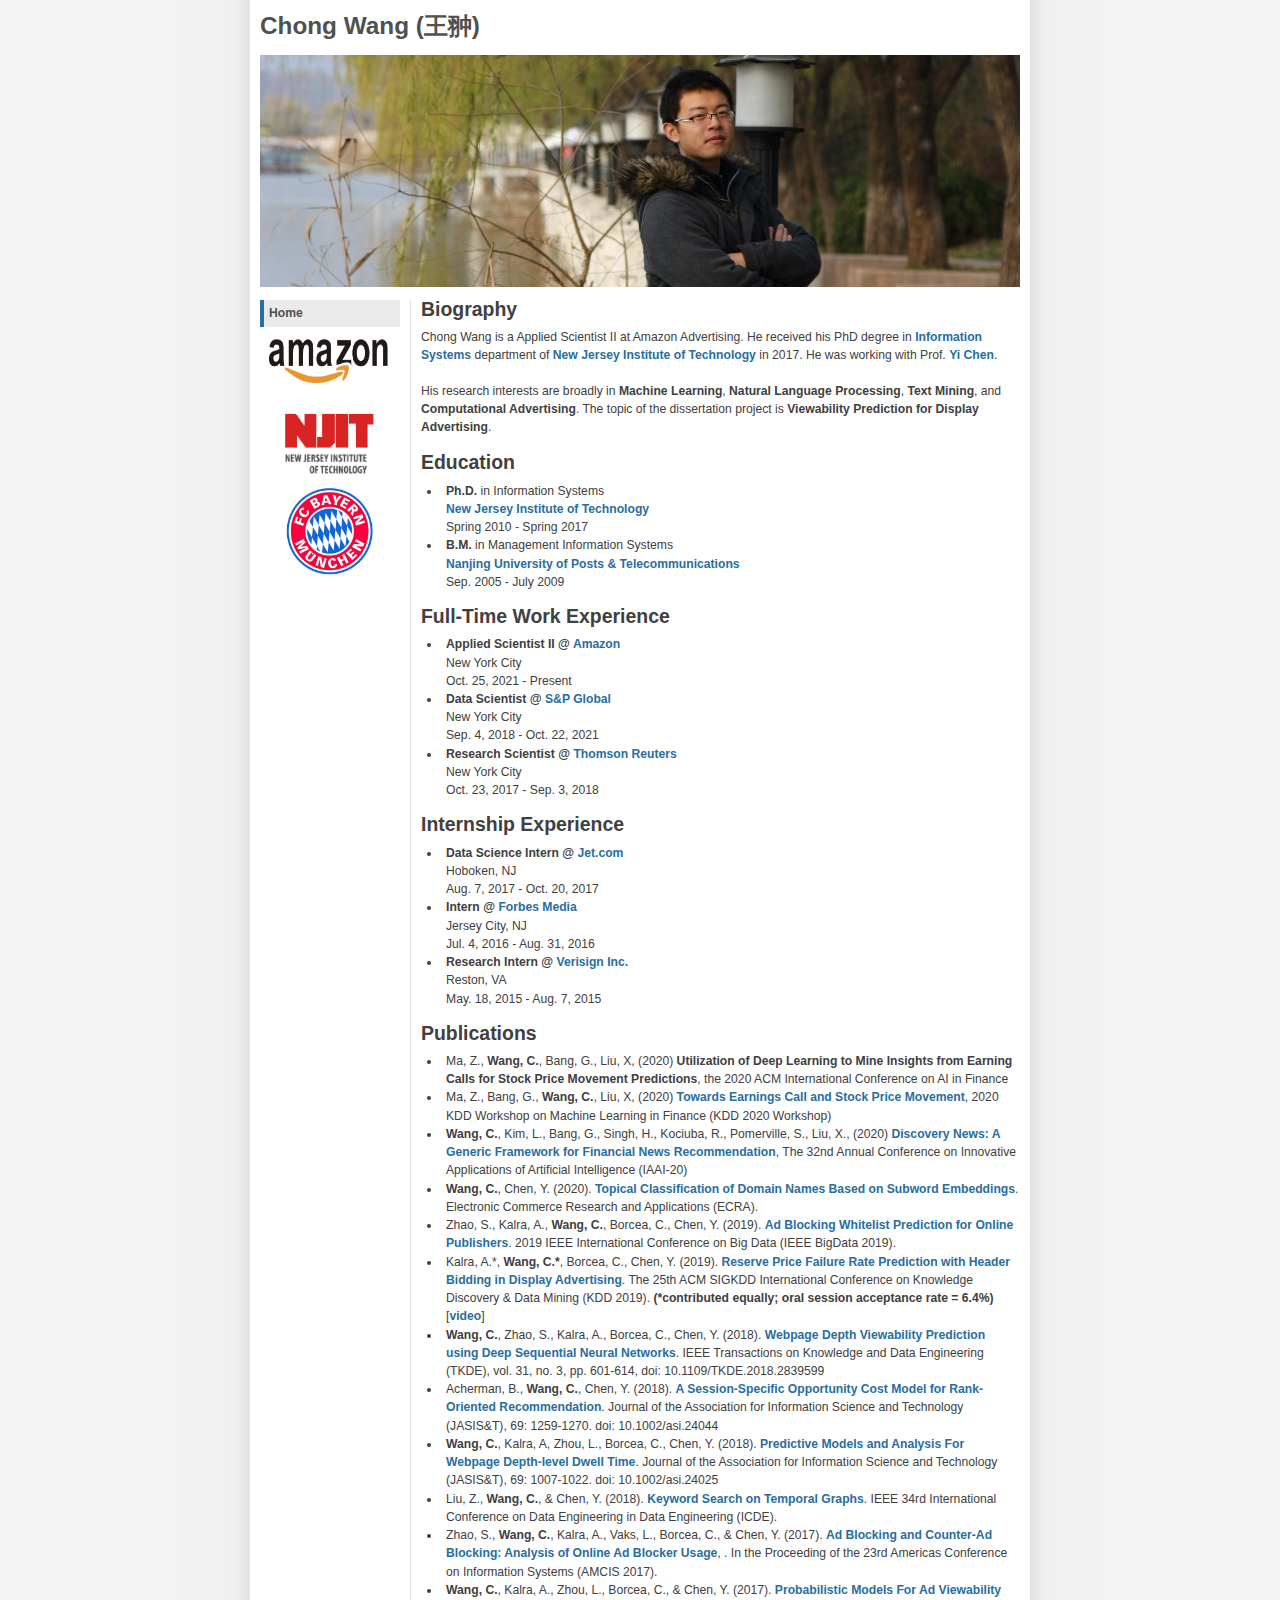
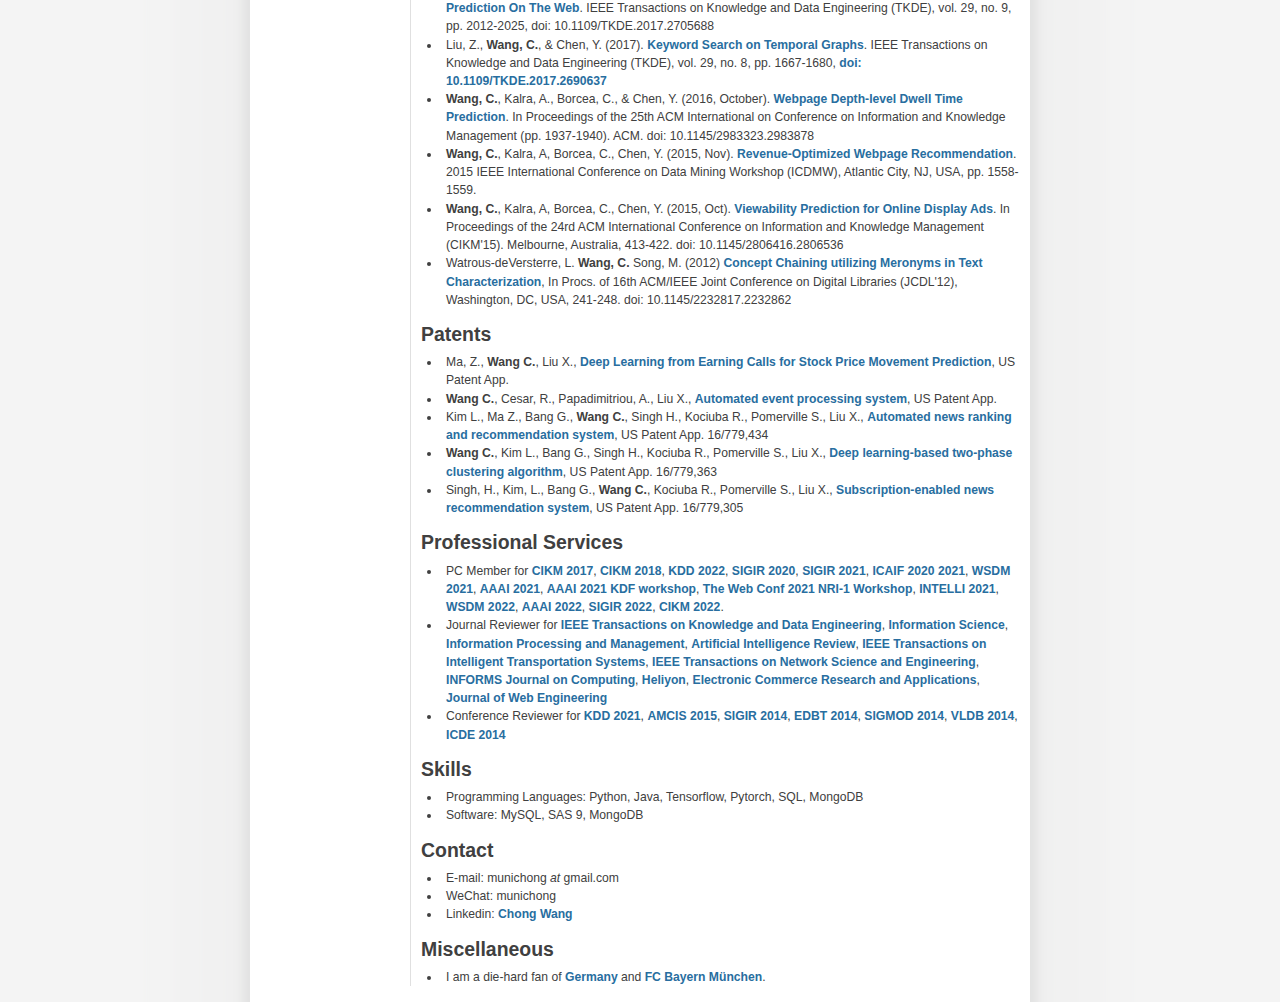
==== commit 94ccec56: "Added two patents" ====
--- a/index.html
+++ b/index.html
@@ -224,6 +224,12 @@
 <h2>Patents</h2>
 <ul>
     <li>
+        Ma, Z., <b>Wang C.</b>, Liu X., <a target="_blank" href="https://patents.google.com/patent/US20220092697A1/en">Deep Learning from Earning Calls for Stock Price Movement Prediction</a>, US Patent App. 
+    </li>
+    <li>
+        <b>Wang C.</b>, Cesar, R., Papadimitriou, A., Liu X., <a target="_blank" href="https://patents.google.com/patent/US20220027387A1/en">Automated event processing system</a>, US Patent App. 
+    </li>
+    <li>
         Kim L., Ma Z., Bang G., <b>Wang C.</b>, Singh H., Kociuba R., Pomerville S., Liu X., <a target="_blank" href="https://patents.google.com/patent/US20210109968A1/en">Automated news ranking and recommendation system</a>, US Patent App. 16/779,434
     </li>
     <li>
@@ -231,7 +237,7 @@
     </li>
     <li>
         Singh, H., Kim, L., Bang G., <b>Wang C.</b>, Kociuba R., Pomerville S., Liu X., <a target="_blank" href="https://patents.google.com/patent/US20210110475A1/en">Subscription-enabled news recommendation system</a>, US Patent App. 16/779,305
-    </li>
+ </li>
 </ul>
 
 
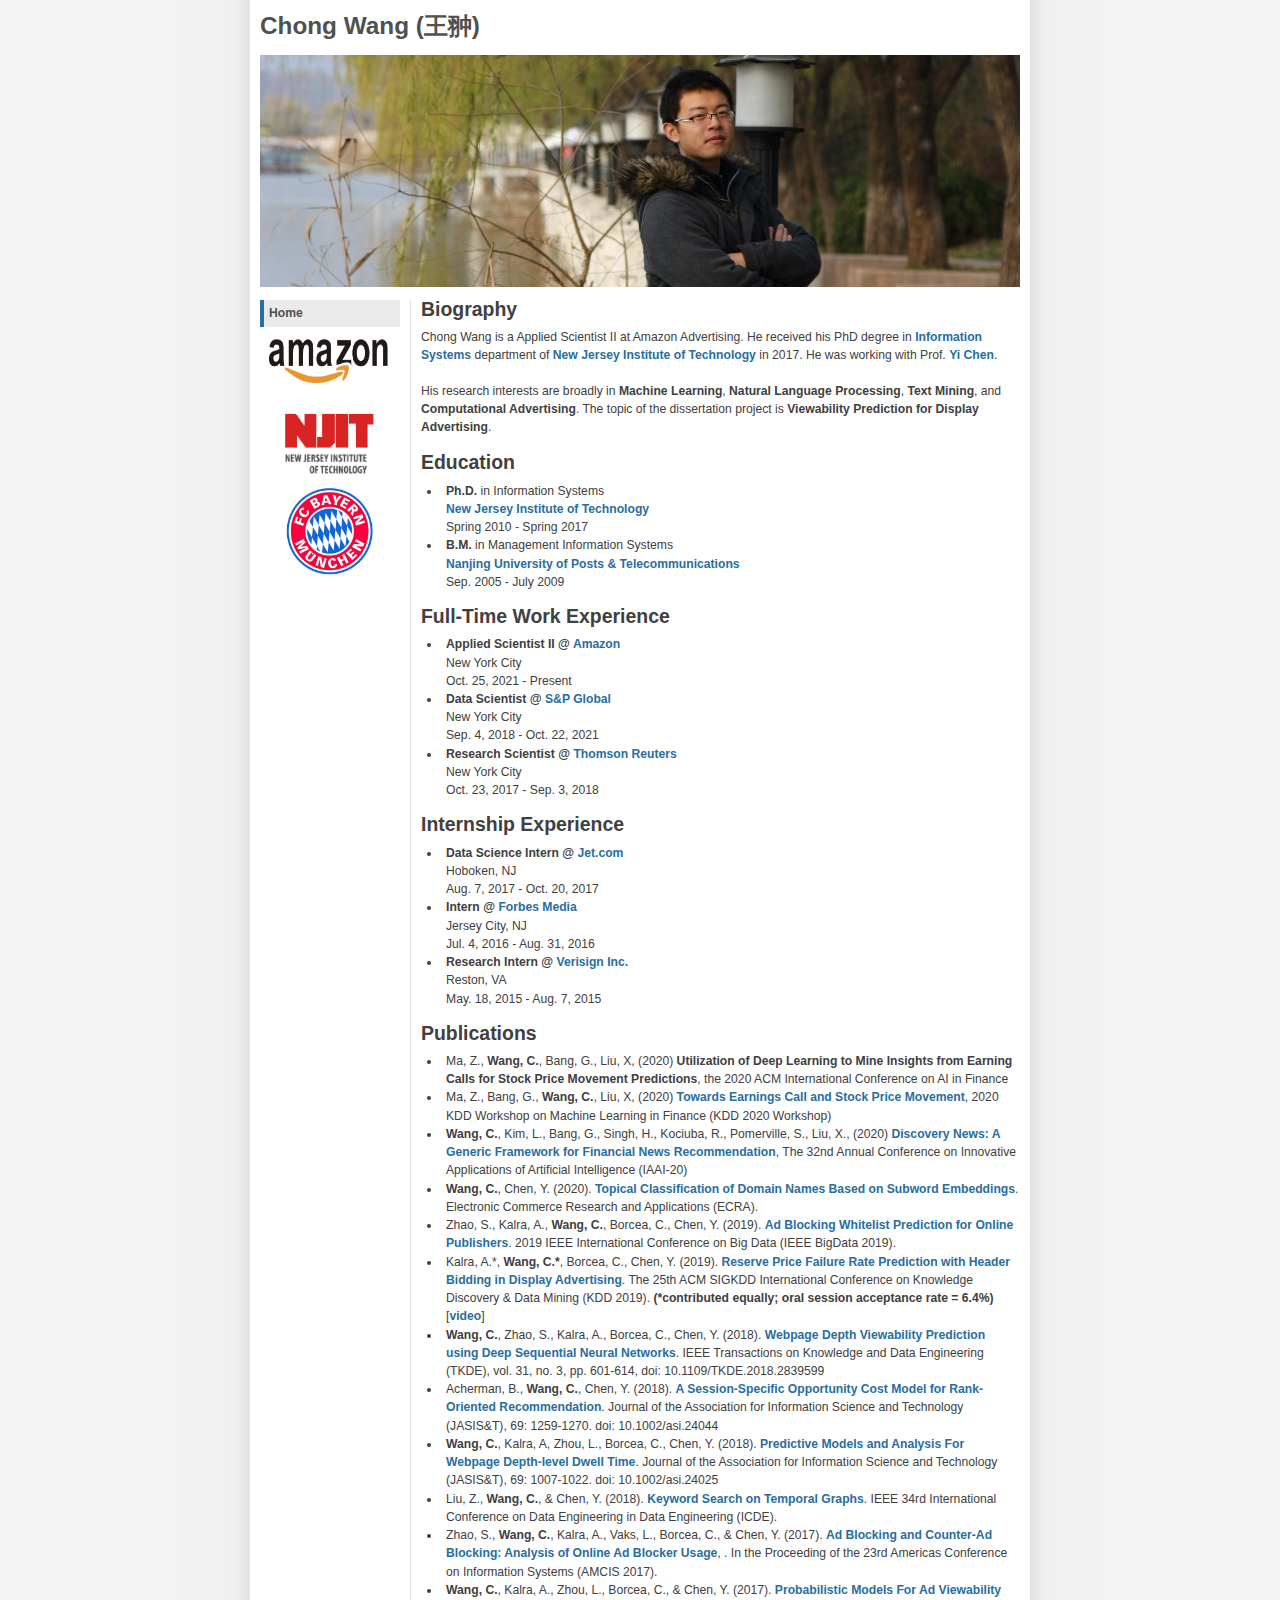
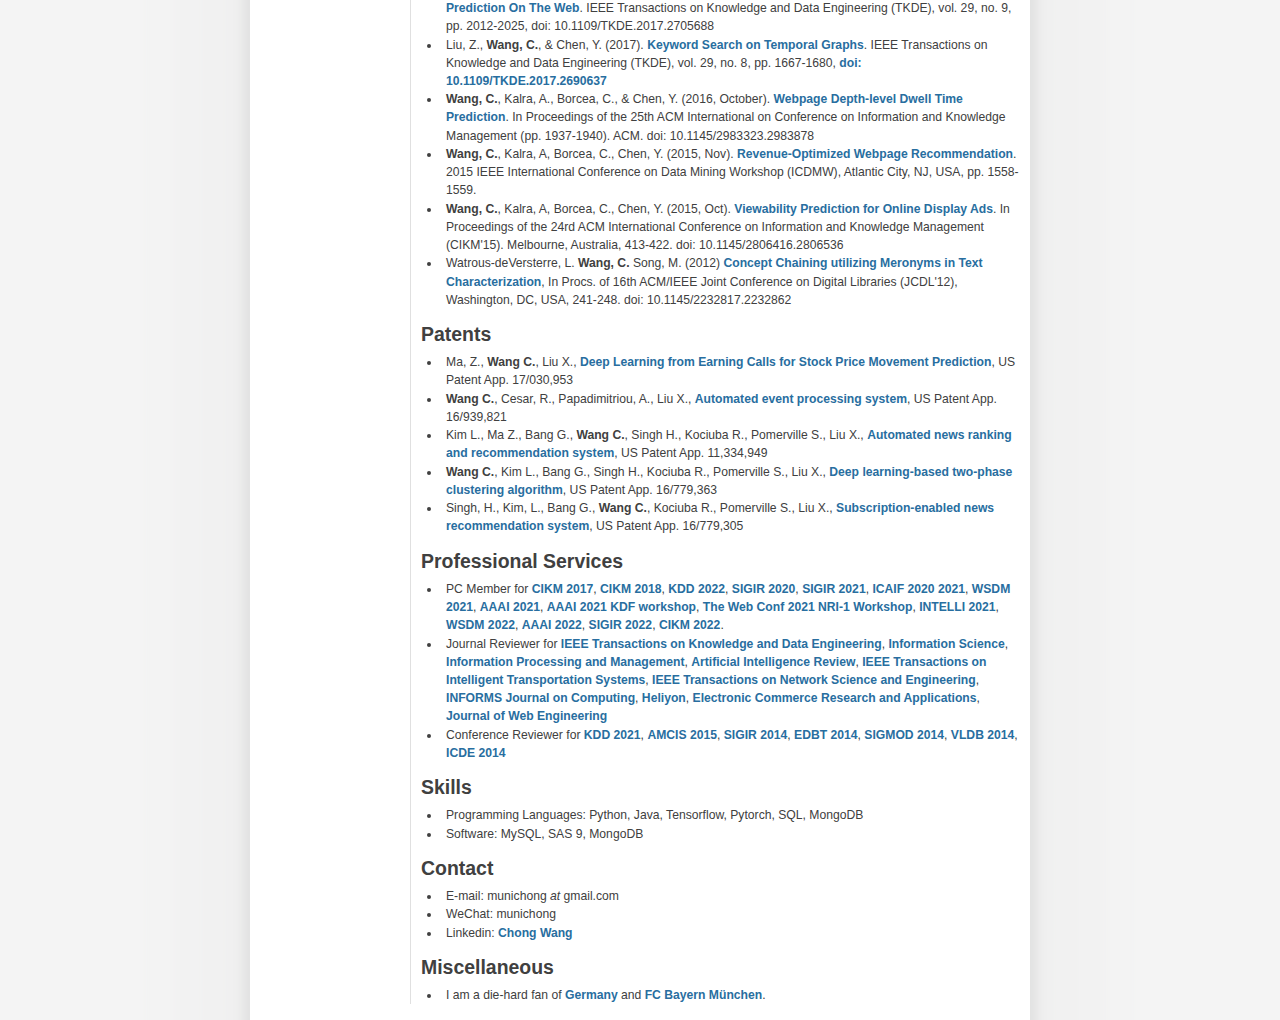
==== commit 7dc889f9: "Added two patents" ====
--- a/index.html
+++ b/index.html
@@ -224,13 +224,13 @@
 <h2>Patents</h2>
 <ul>
     <li>
-        Ma, Z., <b>Wang C.</b>, Liu X., <a target="_blank" href="https://patents.google.com/patent/US20220092697A1/en">Deep Learning from Earning Calls for Stock Price Movement Prediction</a>, US Patent App. 
-    </li>
-    <li>
-        <b>Wang C.</b>, Cesar, R., Papadimitriou, A., Liu X., <a target="_blank" href="https://patents.google.com/patent/US20220027387A1/en">Automated event processing system</a>, US Patent App. 
-    </li>
-    <li>
-        Kim L., Ma Z., Bang G., <b>Wang C.</b>, Singh H., Kociuba R., Pomerville S., Liu X., <a target="_blank" href="https://patents.google.com/patent/US20210109968A1/en">Automated news ranking and recommendation system</a>, US Patent App. 16/779,434
+        Ma, Z., <b>Wang C.</b>, Liu X., <a target="_blank" href="https://patents.google.com/patent/US20220092697A1/en">Deep Learning from Earning Calls for Stock Price Movement Prediction</a>, US Patent App. 17/030,953
+    </li>
+    <li>
+        <b>Wang C.</b>, Cesar, R., Papadimitriou, A., Liu X., <a target="_blank" href="https://patents.google.com/patent/US20220027387A1/en">Automated event processing system</a>, US Patent App. 16/939,821
+    </li>
+    <li>
+        Kim L., Ma Z., Bang G., <b>Wang C.</b>, Singh H., Kociuba R., Pomerville S., Liu X., <a target="_blank" href="https://patents.google.com/patent/US20210109968A1/en">Automated news ranking and recommendation system</a>, US Patent App. 11,334,949
     </li>
     <li>
         <b>Wang C.</b>, Kim L., Bang G., Singh H., Kociuba R., Pomerville S., Liu X., <a target="_blank" href="https://patents.google.com/patent/US20210109954A1/en">Deep learning-based two-phase clustering algorithm</a>, US Patent App. 16/779,363
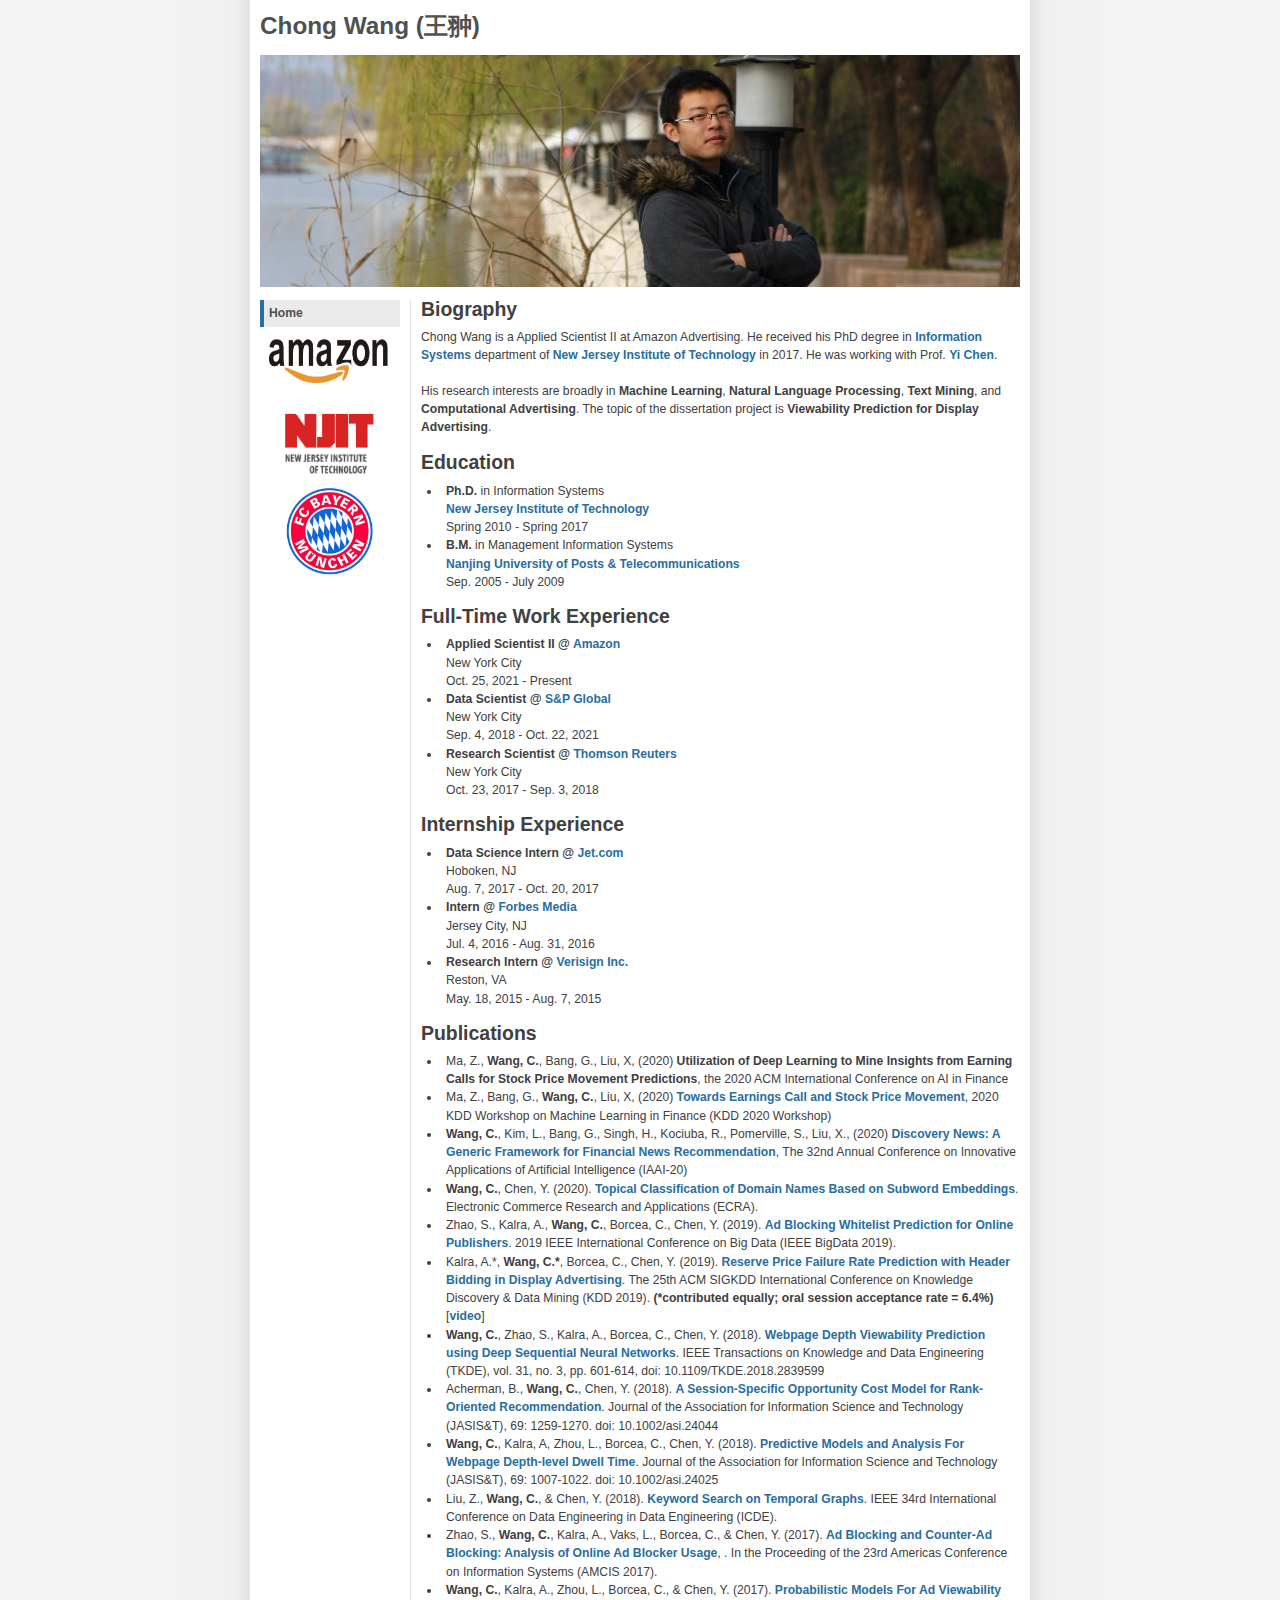
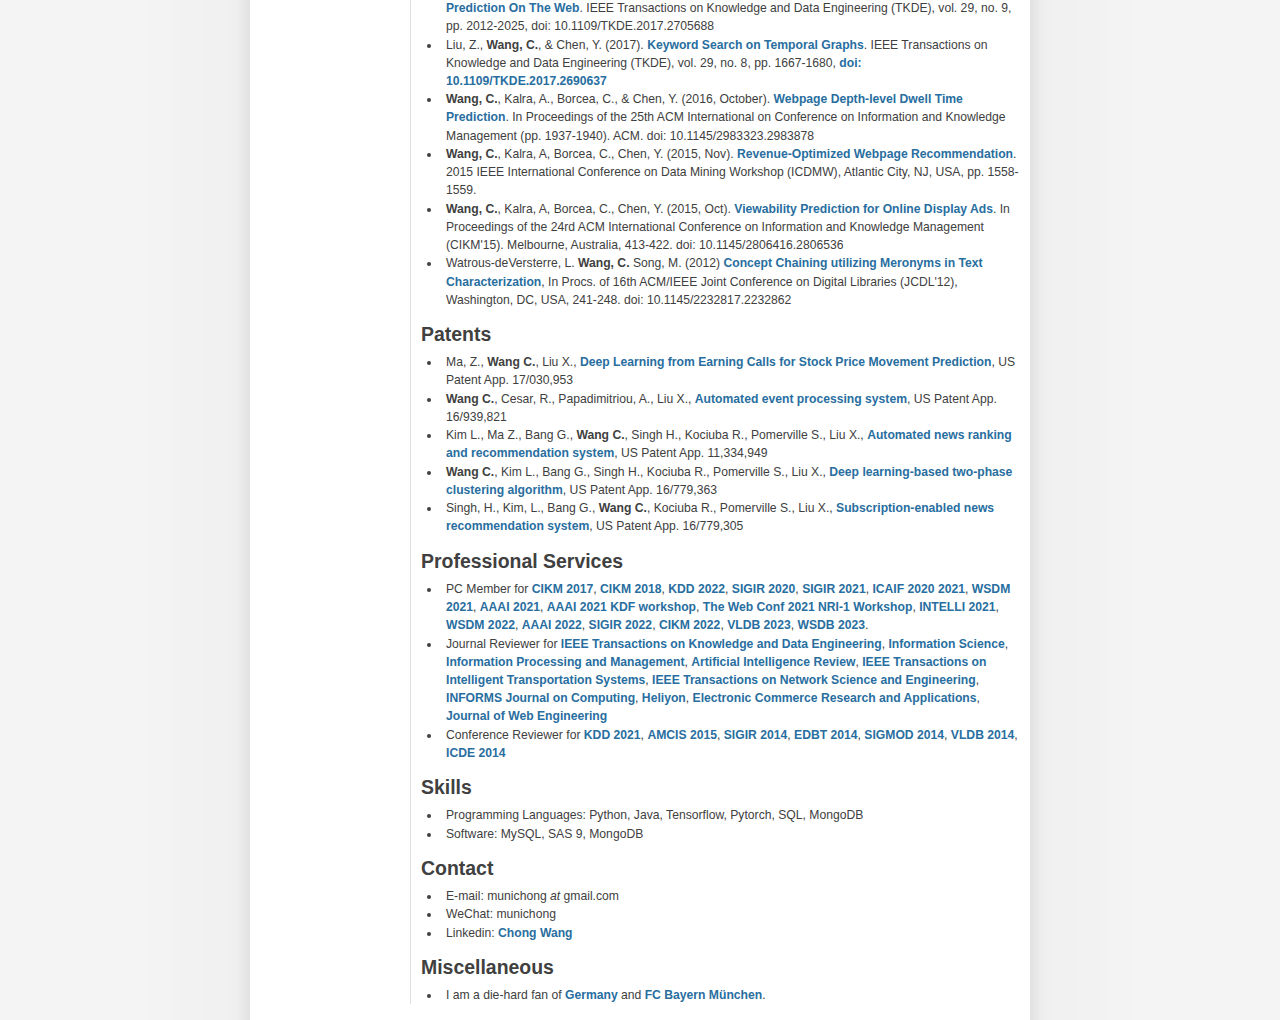
==== commit 78756081: "Add VLDB 2023 and WSDM 2023" ====
--- a/index.html
+++ b/index.html
@@ -257,7 +257,9 @@
 	  <a href="http://www.wsdm-conference.org/2022/" target="_blank">WSDM 2022</a>, 
 	  <a href="https://aaai.org/Conferences/AAAI-22/" target="_blank">AAAI 2022</a>,
 	   <a href="https://sigir.org/sigir2022/" target="_blank">SIGIR 2022</a>,
-	  <a href="https://www.cikm2022.org/" target="_blank">CIKM 2022</a>.
+	  <a href="https://www.cikm2022.org/" target="_blank">CIKM 2022</a>,
+	  <a href="https://www.vldb.org/2023/" target="_blank">VLDB 2023</a>,
+	  <a href="http://www.wsdm-conference.org/2023/" target="_blank">WSDB 2023</a>.
 
 <br />
     </a></li>
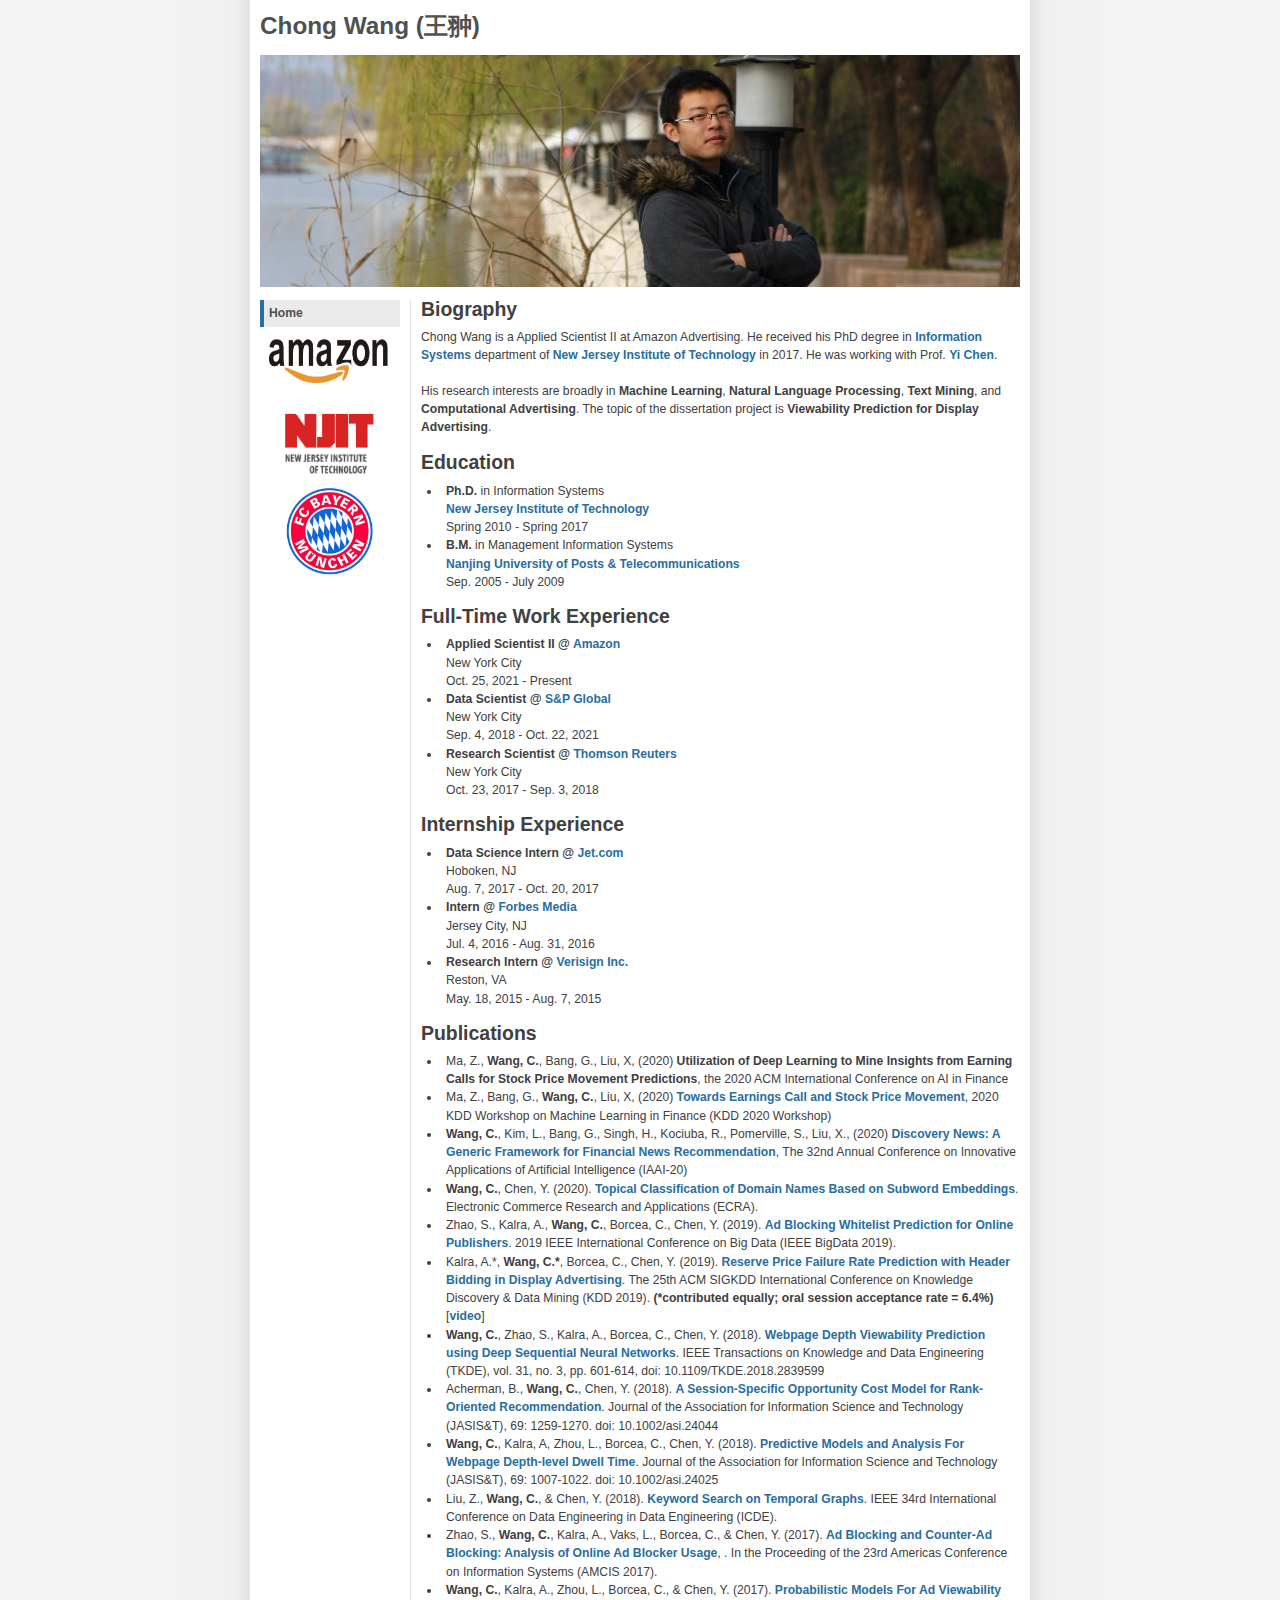
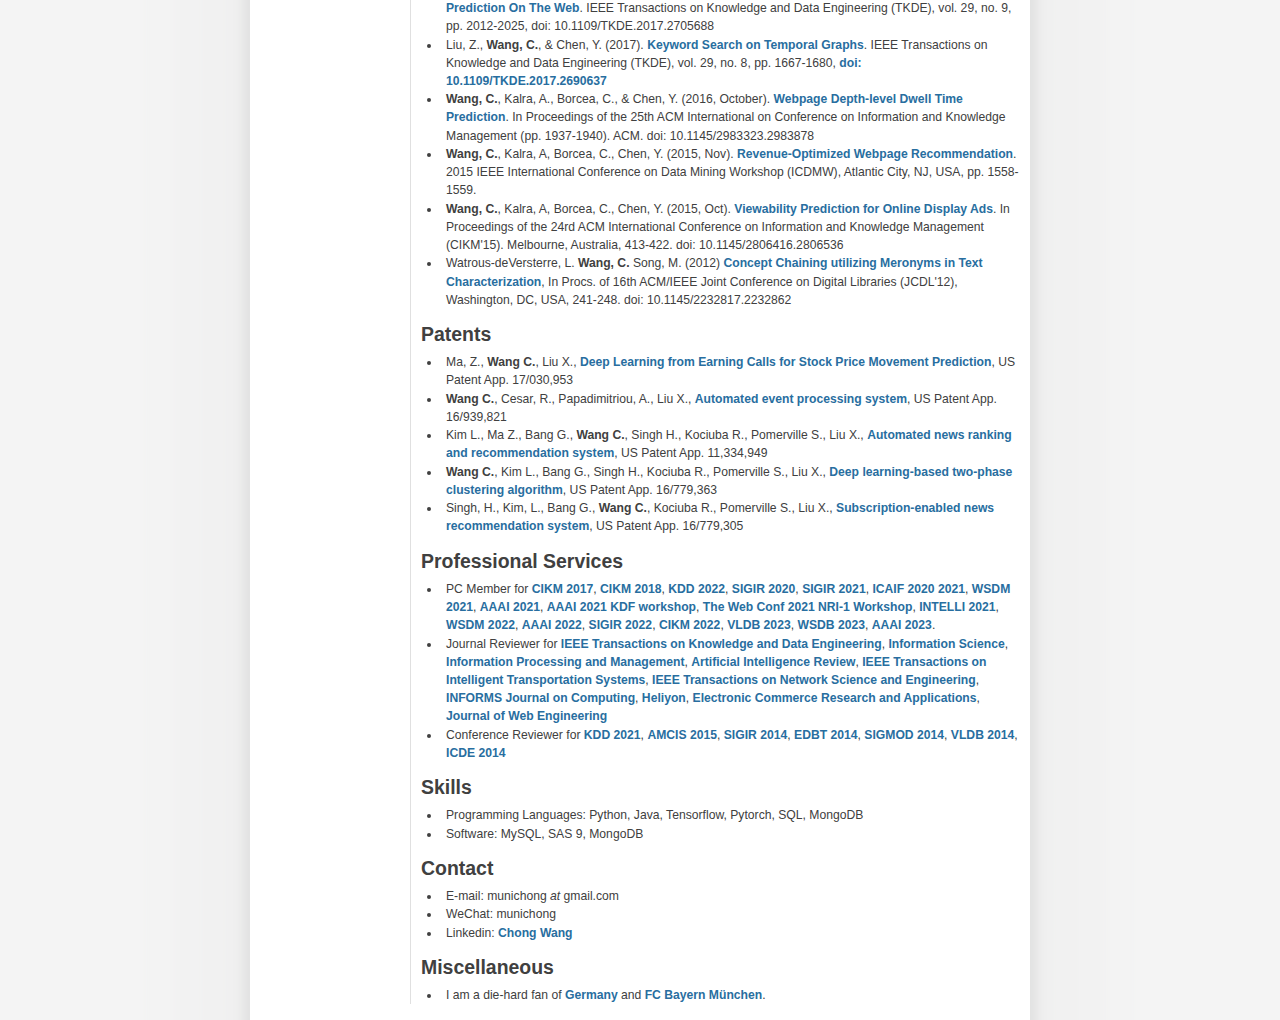
==== commit 6a99ea47: "Add AAAI 23" ====
--- a/index.html
+++ b/index.html
@@ -259,7 +259,8 @@
 	   <a href="https://sigir.org/sigir2022/" target="_blank">SIGIR 2022</a>,
 	  <a href="https://www.cikm2022.org/" target="_blank">CIKM 2022</a>,
 	  <a href="https://www.vldb.org/2023/" target="_blank">VLDB 2023</a>,
-	  <a href="http://www.wsdm-conference.org/2023/" target="_blank">WSDB 2023</a>.
+	  <a href="http://www.wsdm-conference.org/2023/" target="_blank">WSDB 2023</a>,
+	  <a href="https://aaai.org/Conferences/AAAI-23/" target="_blank">AAAI 2023</a>.
 
 <br />
     </a></li>
